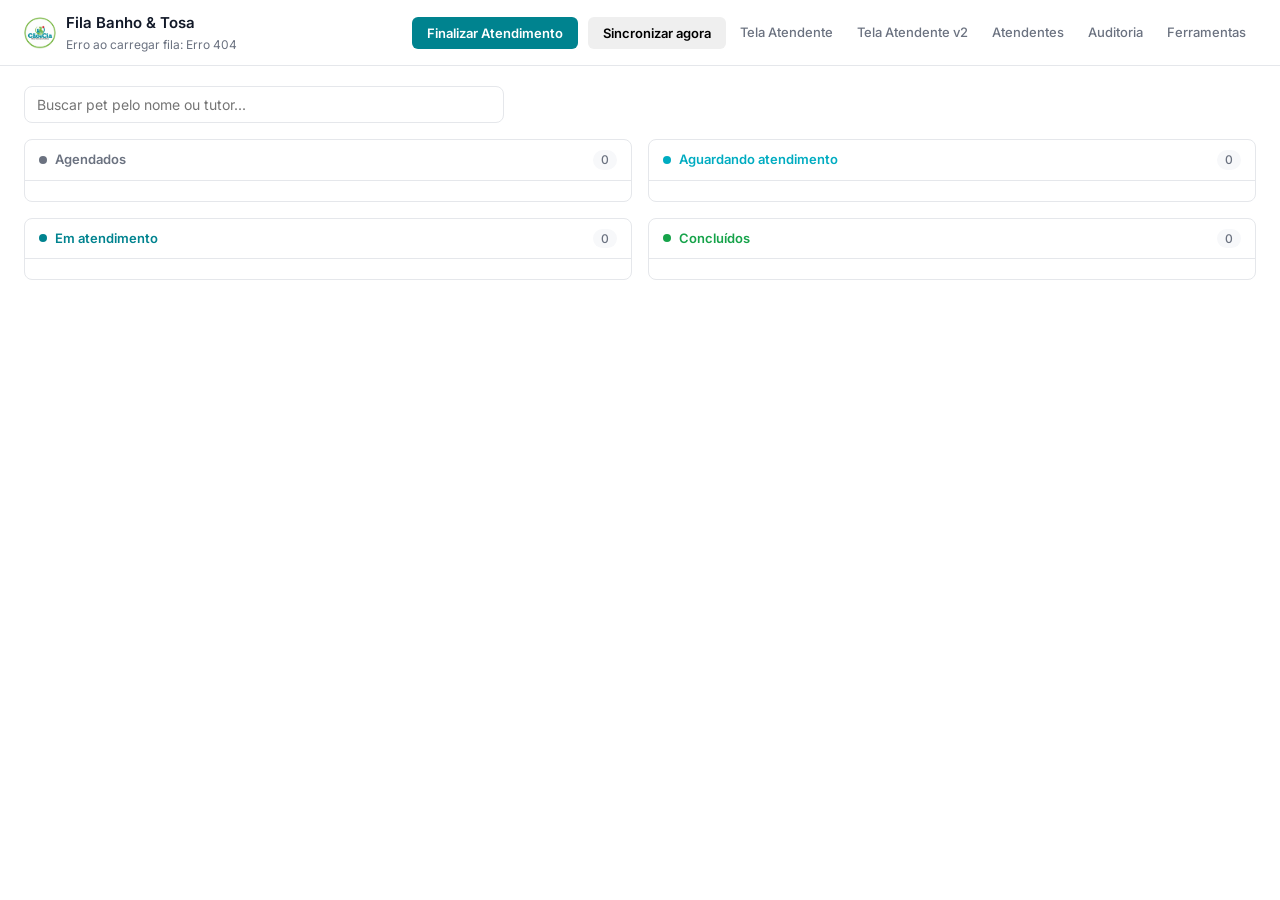
==== static/index.html @ 8cf1cebc "Backend estruturado" ====
<!DOCTYPE html>
<html lang="pt-BR">
<head>
  <meta charset="UTF-8">
  <meta name="viewport" content="width=device-width, initial-scale=1.0">
  <title>Fila Banho & Tosa - Cão & Cia</title>
  <link rel="preconnect" href="https://fonts.googleapis.com">
  <link rel="preconnect" href="https://fonts.gstatic.com" crossorigin>
  <link href="https://fonts.googleapis.com/css2?family=Inter:wght@400;500;600;700&display=swap" rel="stylesheet">
  <link rel="stylesheet" href="/static/styles.css">
</head>
<body>
  <header>
    <div class="brand">
      <img src="/static/logo-cao-cia.png" alt="Cão & Cia" class="logo">
      <div>
        <h1>Fila Banho &amp; Tosa</h1>
        <div class="sub" id="sync-status">Carregando...</div>
      </div>
    </div>
    <div class="actions">
      <button id="finish-now" class="btn btn-finish-big">Finalizar Atendimento</button>
      <button id="sync-now" class="btn">Sincronizar agora</button>
      <a href="/atendente">Tela Atendente</a>
      <a href="/atendente-minimalista">Tela Atendente v2</a>
      <a href="/attendants">Atendentes</a>
      <a href="/audit">Auditoria</a>
      <a href="/ferramentas">Ferramentas</a>
    </div>
  </header>

  <main>
    <div class="board-search">
      <input type="search" id="board-search" placeholder="Buscar pet pelo nome ou tutor..." autocomplete="off">
      <div id="board-search-note" class="board-search-note" style="display:none;">Nenhum pet encontrado.</div>
    </div>
    <div class="board">
      <section class="column col-aguardando">
        <div class="col-head">Agendados <span class="count">0</span></div>
        <div class="cards"></div>
      </section>
      <section class="column col-presente">
        <div class="col-head">Aguardando atendimento <span class="count">0</span></div>
        <div class="cards"></div>
      </section>
      <section class="column col-em_atendimento">
        <div class="col-head">Em atendimento <span class="count">0</span></div>
        <div class="cards"></div>
      </section>
      <section class="column col-concluido">
        <div class="col-head">Concluídos <span class="count">0</span></div>
        <div class="cards"></div>
      </section>
    </div>
  </main>

  <script src="/static/app.js"></script>
</body>
</html>
---- static/styles.css ----
:root {
    --bg: #ffffff;
    --surface: #ffffff;
    --surface-2: #f7f8fa;
    --border: #e5e7eb;
    --border-strong: #d1d5db;
    --text: #111827;
    --muted: #6b7280;

    --brand: #00838F;
    --brand-dark: #006064;
    --brand-tint: #e6f4f5;

    --success: #16a34a;
    --success-tint: #e9f7ee;
    --danger: #dc2626;
    --danger-tint: #fdeaea;

    --st-aguardando: #6b7280;
    --st-presente: #00ACC1;
    --st-em_atendimento: #00838F;
    --st-concluido: #16a34a;
    --st-cancelado: #dc2626;
}

* { box-sizing: border-box; margin: 0; padding: 0; }

body {
    font-family: 'Inter', system-ui, -apple-system, "Segoe UI", Roboto, sans-serif;
    background: var(--bg);
    color: var(--text);
    min-height: 100vh;
    font-size: 14px;
    line-height: 1.45;
}

/* ------------------------------------------------------------------
   Header
------------------------------------------------------------------ */
header {
    display: flex;
    align-items: center;
    justify-content: space-between;
    gap: 16px;
    padding: 12px 24px;
    background: var(--surface);
    border-bottom: 1px solid var(--border);
    position: sticky;
    top: 0;
    z-index: 10;
}

.brand { display: flex; align-items: center; gap: 10px; }
.brand .logo { height: 32px; width: 32px; border-radius: 50%; object-fit: cover; }
header h1 { font-size: 15px; font-weight: 600; }
header .sub { color: var(--muted); font-size: 12px; margin-top: 2px; }
#sync-status { font-size: 12px; color: var(--muted); }

header .actions { display: flex; align-items: center; gap: 4px; }
header .actions a {
    padding: 6px 10px;
    border-radius: 6px;
    color: var(--muted);
    text-decoration: none;
    font-size: 13px;
    font-weight: 500;
}
header .actions a:hover { color: var(--text); background: var(--surface-2); }
header .actions .btn { margin-left: 6px; }

main { padding: 20px 24px; }

/* ------------------------------------------------------------------
   Botões
------------------------------------------------------------------ */
.btn {
    display: inline-flex;
    align-items: center;
    justify-content: center;
    gap: 6px;
    padding: 7px 14px;
    border-radius: 6px;
    border: 1px solid transparent;
    font-family: inherit;
    font-size: 13px;
    font-weight: 600;
    cursor: pointer;
    text-decoration: none;
    transition: background .15s ease, border-color .15s ease, color .15s ease;
}
.btn-primary { background: var(--brand); color: #ffffff; }
.btn-primary:hover { background: var(--brand-dark); }
.btn-secondary { background: var(--surface); border-color: var(--border); color: var(--text); }
.btn-secondary:hover { background: var(--surface-2); }
.btn-danger { background: var(--surface); border-color: var(--danger); color: var(--danger); }
.btn-danger:hover { background: var(--danger-tint); }

.btn-finish-big { background: var(--brand); color: #ffffff; }
.btn-finish-big:hover { background: var(--brand-dark); }

/* ------------------------------------------------------------------
   Board
------------------------------------------------------------------ */
.board {
    display: grid;
    grid-template-columns: repeat(4, 1fr);
    gap: 16px;
    align-items: start;
}

.board-search { margin-bottom: 16px; max-width: 480px; }
.board-search input {
    width: 100%;
    padding: 9px 12px;
    font-size: 14px;
    background: var(--surface);
    color: var(--text);
    border: 1px solid var(--border);
    border-radius: 8px;
    outline: none;
    font-family: inherit;
}
.board-search input:focus { border-color: var(--brand); }
.board-search-note { color: var(--muted); font-size: 13px; margin-top: 8px; }

.column {
    background: var(--surface);
    border: 1px solid var(--border);
    border-radius: 8px;
    overflow: hidden;
}

.column .col-head {
    padding: 10px 14px;
    font-size: 13px;
    font-weight: 600;
    display: flex;
    align-items: center;
    gap: 8px;
    border-bottom: 1px solid var(--border);
}
.column .col-head::before {
    content: "";
    width: 8px;
    height: 8px;
    border-radius: 50%;
    background: currentColor;
}
.col-aguardando .col-head { color: var(--st-aguardando); }
.col-presente .col-head { color: var(--st-presente); }
.col-em_atendimento .col-head { color: var(--st-em_atendimento); }
.col-concluido .col-head { color: var(--st-concluido); }

.column .col-head .count {
    margin-left: auto;
    color: var(--muted);
    font-size: 12px;
    font-weight: 500;
    background: var(--surface-2);
    border-radius: 999px;
    padding: 1px 8px;
}

.column .cards { padding: 10px; display: flex; flex-direction: column; gap: 8px; }

/* ------------------------------------------------------------------
   Cards
------------------------------------------------------------------ */
.card {
    background: var(--surface);
    border: 1px solid var(--border);
    border-radius: 8px;
    padding: 12px 14px;
    transition: border-color .15s ease;
}
.card:hover { border-color: var(--border-strong); }
.card.concluido { opacity: .85; }

.card .card-top { display: flex; align-items: flex-start; justify-content: space-between; gap: 10px; }
.card .pet { font-size: 15px; font-weight: 600; }
.card .meta { color: var(--muted); font-size: 12px; margin-top: 3px; }

.status { display: inline-flex; align-items: center; gap: 6px; font-size: 12px; font-weight: 500; white-space: nowrap; }
.status .dot { width: 8px; height: 8px; border-radius: 50%; background: currentColor; }
.status.aguardando { color: var(--st-aguardando); }
.status.presente { color: var(--st-presente); }
.status.em_atendimento { color: var(--st-em_atendimento); }
.status.concluido { color: var(--st-concluido); }
.status.cancelado { color: var(--st-cancelado); }

.card .services {
    margin-top: 8px;
    font-size: 12px;
    color: var(--muted);
    display: flex;
    flex-wrap: wrap;
    gap: 4px;
}

.card .obs {
    margin-top: 8px;
    font-size: 12px;
    color: var(--text);
    white-space: pre-wrap;
    background: var(--success-tint);
    border-radius: 6px;
    padding: 8px 10px;
}
.card .obs.animal { background: var(--brand-tint); }

.card .attendant { margin-top: 8px; font-size: 12px; color: var(--muted); }
.card .time { margin-top: 6px; font-size: 12px; color: var(--muted); }

.card .actions { margin-top: 10px; display: flex; gap: 8px; }
.card .actions .btn { flex: 1; }

.btn-claim, .btn-finish, .btn-start { background: var(--brand); color: #ffffff; }
.btn-claim:hover, .btn-finish:hover, .btn-start:hover { background: var(--brand-dark); }
.btn-checkin { background: var(--surface); border-color: var(--border); color: var(--text); }
.btn-checkin:hover { background: var(--surface-2); }

.empty { color: var(--muted); font-size: 13px; text-align: center; padding: 20px 12px; }

/* ------------------------------------------------------------------
   Modais
------------------------------------------------------------------ */
.modal-overlay {
    display: none;
    position: fixed;
    inset: 0;
    background: rgba(17, 24, 39, .45);
    align-items: center;
    justify-content: center;
    z-index: 100;
    padding: 16px;
}
.modal-overlay.open { display: flex; }

.modal {
    background: var(--surface);
    border: 1px solid var(--border);
    border-radius: 10px;
    padding: 20px;
    width: 340px;
    max-width: 92vw;
    box-shadow: 0 16px 40px rgba(17, 24, 39, .14);
}
.modal h2 { font-size: 15px; font-weight: 600; margin-bottom: 4px; }
.modal p { color: var(--muted); font-size: 13px; margin-bottom: 14px; }
.modal input, .pin-input {
    width: 100%;
    padding: 10px 12px;
    font-size: 20px;
    letter-spacing: 6px;
    text-align: center;
    background: var(--surface);
    color: var(--text);
    border: 1px solid var(--border);
    border-radius: 6px;
    outline: none;
    font-family: inherit;
}
.modal input:focus, .pin-input:focus { border-color: var(--brand); }
.modal .row { display: flex; justify-content: flex-end; gap: 8px; margin-top: 16px; }
.modal .row button, .modal .row .btn {
    padding: 7px 14px;
    border-radius: 6px;
    border: 1px solid transparent;
    font-family: inherit;
    font-size: 13px;
    font-weight: 600;
    cursor: pointer;
    transition: background .15s ease, border-color .15s ease;
}
.modal .row .cancel { background: var(--surface); border-color: var(--border); color: var(--text); }
.modal .row .cancel:hover { background: var(--surface-2); }
.modal .row .ok { background: var(--brand); color: #ffffff; }
.modal .row .ok:hover { background: var(--brand-dark); }
.modal .err { color: var(--danger); font-size: 12px; margin-top: 10px; min-height: 16px; }

.modal-detail { width: 420px; text-align: left; }
.modal-client { color: var(--muted); font-size: 14px; margin-bottom: 12px; }
.modal-body { display: flex; flex-direction: column; gap: 10px; margin-bottom: 14px; }
.modal-body .services { font-size: 13px; color: var(--muted); }

.obs-alert {
    font-size: 13px;
    line-height: 1.5;
    color: var(--text);
    white-space: pre-wrap;
    background: var(--success-tint);
    border-radius: 6px;
    padding: 10px 12px;
}
.obs-alert.animal { background: var(--brand-tint); }

/* ------------------------------------------------------------------
   Auditoria
------------------------------------------------------------------ */
.filters { display: flex; gap: 10px; align-items: flex-end; margin-bottom: 16px; flex-wrap: wrap; }
.filters label { display: flex; flex-direction: column; font-size: 12px; color: var(--muted); gap: 4px; }
.filters input, .filters select {
    padding: 7px 10px;
    background: var(--surface);
    border: 1px solid var(--border);
    border-radius: 6px;
    color: var(--text);
    font-family: inherit;
    font-size: 13px;
}
.filters input:focus, .filters select:focus { outline: none; border-color: var(--brand); }
.filters select { min-width: 170px; }
.filters select option { color: var(--text); }
.filters .btn { background: var(--surface); border-color: var(--border); color: var(--text); }
.filters .btn:hover { background: var(--surface-2); }

table {
    width: 100%;
    border-collapse: collapse;
    background: var(--surface);
    border: 1px solid var(--border);
    border-radius: 8px;
    overflow: hidden;
}
th, td { padding: 9px 14px; text-align: left; border-bottom: 1px solid var(--border); font-size: 13px; }
th {
    background: var(--surface-2);
    color: var(--muted);
    font-weight: 600;
    font-size: 12px;
}
tr:hover td { background: var(--surface-2); }
tr:last-child td { border-bottom: none; }
td.num { text-align: right; font-variant-numeric: tabular-nums; }

.toggle { margin-top: 16px; }
.toggle a { color: var(--brand); font-size: 13px; font-weight: 500; text-decoration: none; }
.toggle a:hover { text-decoration: underline; }

/* ------------------------------------------------------------------
   Atendentes
------------------------------------------------------------------ */
.form-row {
    background: var(--surface);
    border: 1px solid var(--border);
    border-radius: 8px;
    padding: 16px;
    margin-bottom: 16px;
}
.form-row h2 { font-size: 14px; font-weight: 600; margin-bottom: 10px; }
.form-row .filters { margin-bottom: 0; }
.form-row .err { color: var(--danger); font-size: 12px; margin-top: 8px; }

.badge {
    display: inline-flex;
    align-items: center;
    gap: 5px;
    border-radius: 999px;
    padding: 2px 9px;
    font-size: 11px;
    font-weight: 600;
}
.badge.ativo { background: var(--success-tint); color: var(--success); }
.badge.inativo { background: var(--surface-2); color: var(--muted); }

.btn-edit, .btn-danger {
    border: 1px solid var(--border);
    border-radius: 6px;
    padding: 5px 11px;
    font-size: 12px;
    font-weight: 600;
    cursor: pointer;
    font-family: inherit;
    background: var(--surface);
    color: var(--text);
}
.btn-edit { margin-right: 6px; }
.btn-edit:hover { background: var(--surface-2); }
.btn-danger { border-color: var(--danger); color: var(--danger); }
.btn-danger:hover { background: var(--danger-tint); }
.btn-checkin { border: 1px solid var(--border); background: var(--surface); color: var(--text); }

/* ------------------------------------------------------------------
   Tela do atendente (tablet)
------------------------------------------------------------------ */
.tablet main { padding: 16px; max-width: 720px; margin: 0 auto; }

.counters {
    display: grid;
    grid-template-columns: repeat(3, 1fr);
    gap: 10px;
    margin-bottom: 16px;
}
.counter {
    background: var(--surface);
    border: 1px solid var(--border);
    border-radius: 8px;
    padding: 14px 8px 12px;
    text-align: center;
    position: relative;
    overflow: hidden;
}
.counter::before { content: ""; position: absolute; top: 0; left: 0; right: 0; height: 3px; }
.counter.c-waiting::before { background: var(--st-aguardando); }
.counter.c-doing::before { background: var(--st-em_atendimento); }
.counter.c-done::before { background: var(--st-concluido); }
.counter-value { display: block; font-size: 32px; font-weight: 700; line-height: 1; }
.counter-label { display: block; color: var(--muted); font-size: 12px; margin-top: 6px; }

.tablet-actions { display: flex; flex-direction: column; gap: 10px; margin-bottom: 16px; }
.btn-next {
    width: 100%;
    background: var(--brand);
    color: #ffffff;
    border: none;
    border-radius: 8px;
    padding: 14px;
    font-size: 15px;
    font-weight: 700;
    cursor: pointer;
    font-family: inherit;
}
.btn-next:hover { background: var(--brand-dark); }
.btn-finish-full {
    width: 100%;
    border-radius: 8px;
    padding: 14px !important;
    font-size: 15px;
}

.tablet-search { margin-bottom: 16px; }
.tablet-search input {
    width: 100%;
    padding: 12px 14px;
    font-size: 15px;
    background: var(--surface);
    color: var(--text);
    border: 1px solid var(--border);
    border-radius: 8px;
    outline: none;
    font-family: inherit;
}
.tablet-search input:focus { border-color: var(--brand); }

.tablet-section { margin-bottom: 18px; }
.tablet-section h2 {
    font-size: 13px;
    font-weight: 600;
    color: var(--muted);
    margin-bottom: 8px;
}
.waiting-list, .doing-list { display: flex; flex-direction: column; gap: 8px; }
.done-list { display: flex; flex-direction: column; gap: 6px; }

.tablet-card {
    background: var(--surface);
    border: 1px solid var(--border);
    border-radius: 8px;
    padding: 14px;
}
.tablet-card .card-top { display: flex; align-items: flex-start; justify-content: space-between; gap: 10px; }
.tablet-pet { font-size: 17px; font-weight: 600; }
.tablet-meta { color: var(--muted); font-size: 13px; margin-top: 2px; }

.btn-start {
    width: 100%;
    margin-top: 12px;
    background: var(--brand);
    color: #ffffff;
    border: none;
    border-radius: 8px;
    padding: 12px;
    font-size: 15px;
    font-weight: 700;
    cursor: pointer;
    font-family: inherit;
}
.btn-start:hover { background: var(--brand-dark); }

.done-row {
    display: flex;
    justify-content: space-between;
    gap: 10px;
    background: var(--surface);
    border: 1px solid var(--border);
    border-radius: 8px;
    padding: 10px 14px;
}
.done-pet { font-weight: 600; font-size: 14px; }
.done-meta { color: var(--muted); font-size: 12px; text-align: right; }

.modal-label {
    display: flex;
    flex-direction: column;
    text-align: left;
    font-size: 12px;
    color: var(--muted);
    gap: 4px;
    margin-top: 12px;
}
.modal-label input {
    width: 100%;
    padding: 9px 11px;
    font-size: 14px;
    background: var(--surface);
    color: var(--text);
    border: 1px solid var(--border);
    border-radius: 6px;
    outline: none;
    font-family: inherit;
}
.modal-label input:focus { border-color: var(--brand); }

/* ------------------------------------------------------------------
   Ferramentas
------------------------------------------------------------------ */
.stats {
    display: grid;
    grid-template-columns: repeat(auto-fit, minmax(150px, 1fr));
    gap: 12px;
    margin-bottom: 20px;
}
.stat {
    background: var(--surface);
    border: 1px solid var(--border);
    border-radius: 8px;
    padding: 14px;
    text-align: center;
}
.stat-label { display: block; color: var(--muted); font-size: 12px; }
.stat-value { display: block; font-size: 26px; font-weight: 700; margin-top: 4px; }

.tool-row {
    display: grid;
    grid-template-columns: repeat(auto-fit, minmax(220px, 1fr));
    gap: 12px;
}
.tool-card {
    background: var(--surface);
    border: 1px solid var(--border);
    border-radius: 8px;
    padding: 16px;
}
.tool-card h3 { font-size: 14px; font-weight: 600; margin-bottom: 6px; }
.tool-card p { color: var(--muted); font-size: 13px; margin-bottom: 14px; line-height: 1.45; }
.tool-card .btn { width: 100%; }

/* ------------------------------------------------------------------
   Responsivo
------------------------------------------------------------------ */
@media (max-width: 1300px) {
    .board { grid-template-columns: repeat(2, 1fr); }
}
@media (max-width: 900px) {
    .board { grid-template-columns: 1fr; }
    header { flex-wrap: wrap; }
}

/* ------------------------------------------------------------------
   Tela do atendente — minimalista (v2)
------------------------------------------------------------------ */
body.minimal {
    height: 100vh;
    height: 100dvh;
    display: flex;
    flex-direction: column;
    overflow: hidden;
    font-size: 17px;
    -webkit-user-select: none;
    user-select: none;
}

.minimal-header {
    flex: 0 0 auto;
    display: flex;
    align-items: center;
    padding: 14px 20px;
    background: var(--surface);
    border-bottom: 1px solid var(--border);
}
.minimal-header .brand { gap: 12px; }
.minimal-header .logo { height: 40px; width: 40px; }
.minimal-header h1 { font-size: 18px; font-weight: 700; }

.minimal-main {
    flex: 1;
    min-height: 0;
    width: 100%;
    max-width: none;
    margin: 0 auto;
    padding: 20px;
    display: flex;
    flex-direction: column;
    justify-content: center;
    justify-content: safe center;
    gap: 16px;
    overflow-y: auto;
}

.min-counters { flex: 0 0 auto; display: grid; grid-template-columns: 1fr 1fr; gap: 12px; }
.min-counter {
    background: var(--surface);
    border: 1px solid var(--border);
    border-radius: 12px;
    padding: 18px 12px;
    text-align: center;
    position: relative;
    overflow: hidden;
}
.min-counter::before { content: ""; position: absolute; top: 0; left: 0; right: 0; height: 4px; }
.min-counter:first-child::before { background: var(--st-aguardando); }
.min-counter:last-child::before { background: var(--st-em_atendimento); }
.min-counter-value { display: block; font-size: 72px; font-weight: 800; line-height: 1; }
.min-counter-label { display: block; color: var(--muted); font-size: 14px; margin-top: 8px; }

.min-loading {
    display: flex;
    align-items: center;
    justify-content: center;
    color: var(--muted);
    font-size: 18px;
    padding: 40px 0;
}

.min-error {
    display: flex;
    flex-direction: column;
    align-items: center;
    justify-content: center;
    gap: 20px;
    text-align: center;
    padding: 40px 0;
}
.min-error-title { font-size: 20px; font-weight: 700; }

.min-active-note {
    text-align: center;
    color: var(--muted);
    font-size: 16px;
    padding: 8px 0;
}

.min-next {
    background: var(--surface);
    border: 1px solid var(--border);
    border-radius: 16px;
    padding: 28px 24px;
    text-align: center;
    display: flex;
    flex-direction: column;
    justify-content: center;
    gap: 6px;
}
.min-next-label { color: var(--muted); font-size: 14px; font-weight: 600; text-transform: uppercase; letter-spacing: .06em; }
.min-next-name { font-size: 52px; font-weight: 800; line-height: 1.1; word-break: break-word; }
.min-next-meta { color: var(--muted); font-size: 18px; }

.min-empty {
    text-align: center;
    padding: 40px 20px;
    display: flex;
    flex-direction: column;
    justify-content: center;
    align-items: center;
    gap: 8px;
}
.min-empty-title { font-size: 28px; font-weight: 700; }
.min-empty-sub { color: var(--muted); font-size: 16px; }

.min-btn-primary {
    width: 100%;
    background: var(--brand);
    color: #ffffff;
    border: none;
    border-radius: 12px;
    padding: 22px;
    font-size: 20px;
    font-weight: 800;
    cursor: pointer;
    font-family: inherit;
    margin-top: 16px;
    transition: background .15s ease;
}
.min-btn-primary:hover { background: var(--brand-dark); }

.min-btn-secondary {
    width: 100%;
    background: var(--surface);
    color: var(--text);
    border: 2px solid var(--border);
    border-radius: 12px;
    padding: 18px;
    font-size: 17px;
    font-weight: 700;
    cursor: pointer;
    font-family: inherit;
}
.min-btn-secondary:hover { background: var(--surface-2); }

.min-secondary {
    display: flex;
    align-items: center;
    justify-content: center;
    gap: 16px;
    flex-wrap: wrap;
    font-size: 14px;
    color: var(--muted);
}
.min-link {
    background: none;
    border: none;
    color: var(--brand);
    font-size: 14px;
    font-weight: 600;
    cursor: pointer;
    font-family: inherit;
    text-decoration: none;
    padding: 6px 8px;
}
.min-link:hover { text-decoration: underline; }

.min-sound-toggle {
    display: inline-flex;
    align-items: center;
    gap: 8px;
    font-size: 14px;
    font-weight: 600;
    color: var(--text);
    cursor: pointer;
    padding: 6px 4px;
    user-select: none;
}
.min-sound-toggle input {
    position: absolute;
    opacity: 0;
    width: 0;
    height: 0;
}
.min-sound-switch {
    width: 44px;
    height: 26px;
    border-radius: 999px;
    background: var(--border);
    position: relative;
    transition: background .15s ease;
    flex: 0 0 auto;
}
.min-sound-switch::after {
    content: "";
    position: absolute;
    top: 3px;
    left: 3px;
    width: 20px;
    height: 20px;
    border-radius: 50%;
    background: #ffffff;
    transition: transform .15s ease;
    box-shadow: 0 1px 3px rgba(17, 24, 39, .3);
}
.min-sound-toggle input:checked + .min-sound-switch { background: var(--brand); }
.min-sound-toggle input:checked + .min-sound-switch::after { transform: translateX(18px); }

.min-fila-wrap {
    background: var(--surface);
    border: 1px solid var(--border);
    border-radius: 12px;
    padding: 8px 0;
}
.min-fila-row {
    display: flex;
    justify-content: space-between;
    gap: 10px;
    padding: 12px 18px;
    border-bottom: 1px solid var(--border);
}
.min-fila-row:last-child { border-bottom: none; }
.min-fila-pet { font-weight: 700; }
.min-fila-meta { color: var(--muted); }
.min-fila-empty { color: var(--muted); text-align: center; padding: 16px; }

/* Overlay / keypad */
.min-overlay {
    display: none;
    position: fixed;
    inset: 0;
    background: rgba(17, 24, 39, .45);
    align-items: center;
    justify-content: center;
    z-index: 150;
    padding: 16px;
}
.min-overlay.open { display: flex; }

.min-keypad {
    background: var(--surface);
    border-radius: 16px;
    padding: 20px;
    width: 380px;
    max-width: 94vw;
}
.min-keypad-title { font-size: 20px; font-weight: 700; text-align: center; }
.min-pin-dots { display: flex; justify-content: center; gap: 12px; margin: 18px 0 6px; }
.min-dot {
    width: 14px;
    height: 14px;
    border-radius: 50%;
    background: var(--surface-2);
    border: 2px solid var(--border);
}
.min-dot.filled { background: var(--brand); border-color: var(--brand); }
.min-keypad-err {
    color: var(--danger);
    font-size: 14px;
    font-weight: 600;
    text-align: center;
    min-height: 20px;
    margin: 4px 0 8px;
}
.min-keys {
    display: grid;
    grid-template-columns: repeat(3, 1fr);
    gap: 10px;
}
.min-key {
    background: var(--surface-2);
    border: 1px solid var(--border);
    border-radius: 12px;
    padding: 18px 0;
    font-size: 26px;
    font-weight: 700;
    color: var(--text);
    cursor: pointer;
    font-family: inherit;
}
.min-key:active { background: var(--border); }
.min-key-ok { background: var(--brand); color: #ffffff; border-color: var(--brand); }
.min-key-ok:active { background: var(--brand-dark); }

/* Modal de confirmação */
.min-modal {
    background: var(--surface);
    border-radius: 16px;
    padding: 24px;
    width: 420px;
    max-width: 94vw;
    text-align: center;
}
.min-modal-title { font-size: 18px; font-weight: 700; }
.min-modal-pet { font-size: 34px; font-weight: 800; margin: 12px 0 18px; }
.min-modal-row {
    display: flex;
    justify-content: space-between;
    padding: 10px 0;
    border-bottom: 1px solid var(--border);
    font-size: 15px;
}
.min-modal-row span:first-child { color: var(--muted); }
.min-modal-actions { display: grid; grid-template-columns: 1fr 2fr; gap: 10px; margin-top: 18px; }
.min-btn-ghost {
    background: var(--surface);
    color: var(--text);
    border: 1px solid var(--border);
    border-radius: 12px;
    padding: 16px;
    font-size: 16px;
    font-weight: 700;
    cursor: pointer;
    font-family: inherit;
}
.min-btn-ghost:hover { background: var(--surface-2); }

/* Feedback */
.min-feedback {
    background: var(--brand);
    color: #ffffff;
    border-radius: 16px;
    padding: 28px 36px;
    font-size: 22px;
    font-weight: 800;
    text-align: center;
    box-shadow: 0 16px 40px rgba(17, 24, 39, .2);
}
.min-feedback.error { background: var(--danger); }

/* Toast de chegada de pet */
.min-toast {
    position: fixed;
    bottom: 24px;
    left: 50%;
    transform: translateX(-50%) translateY(150%);
    background: var(--text);
    color: #ffffff;
    border-radius: 12px;
    padding: 16px 24px;
    font-size: 18px;
    font-weight: 700;
    box-shadow: 0 12px 32px rgba(17, 24, 39, .25);
    z-index: 250;
    max-width: 92vw;
    text-align: center;
    transition: transform .3s ease;
}
.min-toast.show { transform: translateX(-50%) translateY(0); }
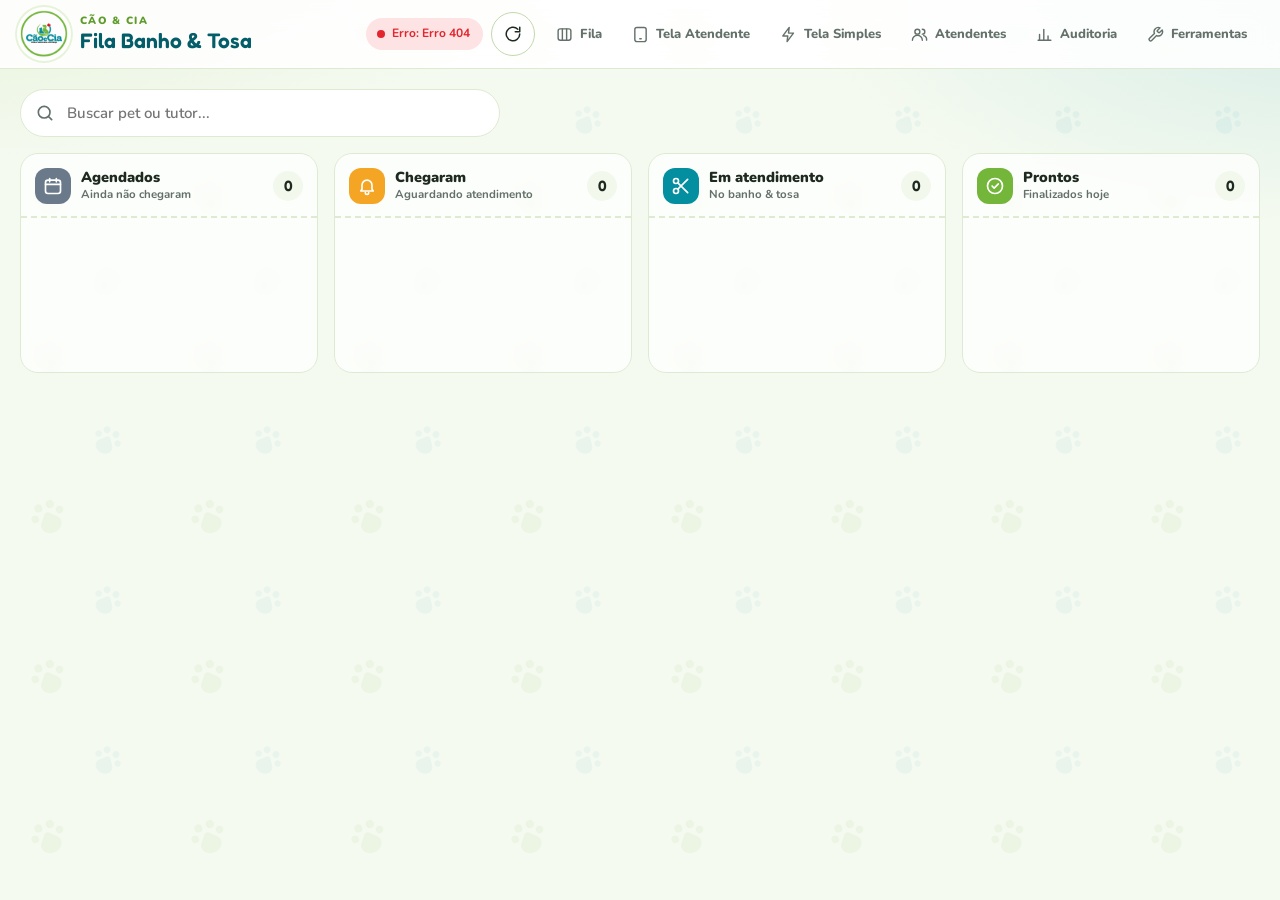
==== commit e867bec9: "Novo front-end com identidade da logo, fluxo de recepção/atendente, cancelamento e planilha de audit" ====
--- a/static/index.html
+++ b/static/index.html
@@ -2,58 +2,112 @@
 <html lang="pt-BR">
 <head>
   <meta charset="UTF-8">
-  <meta name="viewport" content="width=device-width, initial-scale=1.0">
-  <title>Fila Banho & Tosa - Cão & Cia</title>
+  <meta name="viewport" content="width=device-width, initial-scale=1.0, viewport-fit=cover">
+  <meta name="theme-color" content="#73B63A">
+  <title>Fila Banho & Tosa · Cão & Cia</title>
+  <link rel="icon" href="/static/logo-256.png">
+  <link rel="apple-touch-icon" href="/static/logo-256.png">
   <link rel="preconnect" href="https://fonts.googleapis.com">
   <link rel="preconnect" href="https://fonts.gstatic.com" crossorigin>
-  <link href="https://fonts.googleapis.com/css2?family=Inter:wght@400;500;600;700&display=swap" rel="stylesheet">
+  <link href="https://fonts.googleapis.com/css2?family=Fredoka:wght@500;600&family=Nunito:wght@500;600;700;800;900&display=swap" rel="stylesheet">
   <link rel="stylesheet" href="/static/styles.css">
 </head>
 <body>
-  <header>
-    <div class="brand">
-      <img src="/static/logo-cao-cia.png" alt="Cão & Cia" class="logo">
-      <div>
-        <h1>Fila Banho &amp; Tosa</h1>
-        <div class="sub" id="sync-status">Carregando...</div>
+  <header class="topbar">
+    <div class="topbar-inner">
+      <a class="brand" href="/">
+        <img src="/static/logo-256.png" alt="Cão & Cia" class="logo">
+        <div class="brand-text">
+          <span class="brand-name">Cão &amp; Cia</span>
+          <h1 class="page-title">Fila Banho &amp; Tosa</h1>
+        </div>
+      </a>
+      <div class="topbar-actions">
+        <span id="sync-status" class="live-pill loading"><span class="live-dot"></span><span>Carregando...</span></span>
+        <button id="sync-now" class="btn btn-ghost btn-icon" title="Sincronizar com o VetSoft" data-icon="refresh" aria-label="Sincronizar agora"></button>
+        <nav class="topnav" id="topnav" aria-label="Navegação"></nav>
+        <button class="nav-toggle" id="nav-toggle" aria-label="Menu" aria-expanded="false"></button>
       </div>
-    </div>
-    <div class="actions">
-      <button id="finish-now" class="btn btn-finish-big">Finalizar Atendimento</button>
-      <button id="sync-now" class="btn">Sincronizar agora</button>
-      <a href="/atendente">Tela Atendente</a>
-      <a href="/atendente-minimalista">Tela Atendente v2</a>
-      <a href="/attendants">Atendentes</a>
-      <a href="/audit">Auditoria</a>
-      <a href="/ferramentas">Ferramentas</a>
     </div>
   </header>
 
   <main>
-    <div class="board-search">
-      <input type="search" id="board-search" placeholder="Buscar pet pelo nome ou tutor..." autocomplete="off">
-      <div id="board-search-note" class="board-search-note" style="display:none;">Nenhum pet encontrado.</div>
+    <div class="board-toolbar">
+      <label class="search">
+        <span data-icon="search"></span>
+        <input type="search" id="board-search" placeholder="Buscar pet ou tutor..." autocomplete="off">
+      </label>
+      <div class="board-summary" id="board-summary"></div>
+      <div id="board-search-note" class="search-note hidden">Nenhum pet encontrado com esse nome.</div>
     </div>
-    <div class="board">
+
+    <div class="board-tabs" id="board-tabs">
+      <button class="board-tab t-aguardando" data-view="aguardando" data-icon="calendar">Agendados <span class="tab-count">0</span></button>
+      <button class="board-tab t-presente" data-view="presente" data-icon="bell">Chegaram <span class="tab-count">0</span></button>
+      <button class="board-tab t-em_atendimento" data-view="em_atendimento" data-icon="scissors">Em banho <span class="tab-count">0</span></button>
+      <button class="board-tab t-concluido" data-view="concluido" data-icon="checkCircle">Prontos <span class="tab-count">0</span></button>
+    </div>
+
+    <section class="cancel-strip hidden" id="cancel-strip">
+      <button type="button" class="cancel-head" id="cancel-toggle" aria-expanded="false">
+        <span class="sec-icon red" data-icon="ban"></span>
+        <span class="cancel-title">Cancelados hoje</span>
+        <span class="count" id="cancel-count">0</span>
+        <span class="cancel-chevron" data-icon="chevronDown"></span>
+      </button>
+      <div class="cancel-body hidden" id="cancel-body"></div>
+    </section>
+
+    <div class="board" id="board" data-view="aguardando">
       <section class="column col-aguardando">
-        <div class="col-head">Agendados <span class="count">0</span></div>
+        <div class="col-head">
+          <div class="col-icon" data-icon="calendar"></div>
+          <div class="col-titles">
+            <div class="col-title">Agendados</div>
+            <div class="col-sub">Ainda não chegaram</div>
+          </div>
+          <span class="count">0</span>
+        </div>
         <div class="cards"></div>
       </section>
       <section class="column col-presente">
-        <div class="col-head">Aguardando atendimento <span class="count">0</span></div>
+        <div class="col-head">
+          <div class="col-icon" data-icon="bell"></div>
+          <div class="col-titles">
+            <div class="col-title">Chegaram</div>
+            <div class="col-sub">Aguardando atendimento</div>
+          </div>
+          <span class="count">0</span>
+        </div>
         <div class="cards"></div>
       </section>
       <section class="column col-em_atendimento">
-        <div class="col-head">Em atendimento <span class="count">0</span></div>
+        <div class="col-head">
+          <div class="col-icon" data-icon="scissors"></div>
+          <div class="col-titles">
+            <div class="col-title">Em atendimento</div>
+            <div class="col-sub">No banho &amp; tosa</div>
+          </div>
+          <span class="count">0</span>
+        </div>
         <div class="cards"></div>
       </section>
       <section class="column col-concluido">
-        <div class="col-head">Concluídos <span class="count">0</span></div>
+        <div class="col-head">
+          <div class="col-icon" data-icon="checkCircle"></div>
+          <div class="col-titles">
+            <div class="col-title">Prontos</div>
+            <div class="col-sub">Finalizados hoje</div>
+          </div>
+          <span class="count">0</span>
+        </div>
         <div class="cards"></div>
       </section>
     </div>
+
   </main>
 
+  <script src="/static/ui.js"></script>
   <script src="/static/app.js"></script>
 </body>
-</html>+</html>
--- a/static/styles.css
+++ b/static/styles.css
@@ -1,74 +1,302 @@
+/* ==================================================================
+   Cão & Cia — Banho & Tosa · Sistema de Filas
+   Visual baseado nas cores da logo (verde #73B63A / petróleo #038F9F)
+   Tablet-first: alvos de toque ≥ 44px, tipografia generosa.
+================================================================== */
+
 :root {
-    --bg: #ffffff;
-    --surface: #ffffff;
-    --surface-2: #f7f8fa;
-    --border: #e5e7eb;
-    --border-strong: #d1d5db;
-    --text: #111827;
-    --muted: #6b7280;
-
-    --brand: #00838F;
-    --brand-dark: #006064;
-    --brand-tint: #e6f4f5;
-
-    --success: #16a34a;
-    --success-tint: #e9f7ee;
-    --danger: #dc2626;
-    --danger-tint: #fdeaea;
-
-    --st-aguardando: #6b7280;
-    --st-presente: #00ACC1;
-    --st-em_atendimento: #00838F;
-    --st-concluido: #16a34a;
-    --st-cancelado: #dc2626;
+    /* Marca */
+    --green: #73B63A;
+    --green-600: #5F9C2C;
+    --green-700: #4C7F22;
+    --green-100: #E6F3D8;
+    --green-50: #F3FAEB;
+    --teal: #038F9F;
+    --teal-600: #037684;
+    --teal-700: #035E69;
+    --teal-100: #D6EFF2;
+    --teal-50: #EAF7F9;
+    --red: #E3262E;
+    --red-100: #FDE3E4;
+    --amber: #F5A524;
+    --amber-700: #9A5F05;
+    --amber-100: #FEF0D3;
+    --slate: #6B7A8B;
+    --slate-100: #ECF0F4;
+
+    /* Superfícies */
+    --bg: #F5FAF0;
+    --surface: #FFFFFF;
+    --surface-2: #F3F8EC;
+    --border: #DFEAD2;
+    --border-strong: #C3D8AC;
+    --text: #1E2A20;
+    --muted: #64716A;
+
+    --shadow-sm: 0 1px 2px rgba(31, 60, 20, .05), 0 2px 10px rgba(31, 60, 20, .06);
+    --shadow-md: 0 8px 24px rgba(31, 60, 20, .10);
+    --shadow-lg: 0 24px 60px rgba(31, 60, 20, .20);
+
+    --radius: 18px;
+    --radius-sm: 12px;
+    --pill: 999px;
+
+    /* Status */
+    --st-aguardando: var(--slate);
+    --st-presente: var(--amber);
+    --st-em_atendimento: var(--teal);
+    --st-concluido: var(--green);
+    --st-cancelado: var(--red);
+
+    --font-body: 'Nunito', system-ui, -apple-system, "Segoe UI", Roboto, sans-serif;
+    --font-display: 'Fredoka', 'Nunito', system-ui, sans-serif;
+
+    --paws: url("data:image/svg+xml,%3Csvg xmlns='http://www.w3.org/2000/svg' width='160' height='160' viewBox='0 0 160 160'%3E%3Cg fill='%2373B63A' fill-opacity='0.065' transform='translate(22 26) rotate(-22) scale(1.7)'%3E%3Cpath d='M12 21.5c-3.6 0-6.2-2.3-6.2-5.2 0-2.2 1.9-3.4 3.2-5 1-1.3 1.7-2.4 3-2.4s2 1.1 3 2.4c1.3 1.6 3.2 2.8 3.2 5 0 2.9-2.6 5.2-6.2 5.2z'/%3E%3Ccircle cx='4.3' cy='10.2' r='2.2'/%3E%3Ccircle cx='19.7' cy='10.2' r='2.2'/%3E%3Ccircle cx='8.4' cy='5' r='2.4'/%3E%3Ccircle cx='15.6' cy='5' r='2.4'/%3E%3C/g%3E%3Cg fill='%23038F9F' fill-opacity='0.055' transform='translate(100 98) rotate(28) scale(1.4)'%3E%3Cpath d='M12 21.5c-3.6 0-6.2-2.3-6.2-5.2 0-2.2 1.9-3.4 3.2-5 1-1.3 1.7-2.4 3-2.4s2 1.1 3 2.4c1.3 1.6 3.2 2.8 3.2 5 0 2.9-2.6 5.2-6.2 5.2z'/%3E%3Ccircle cx='4.3' cy='10.2' r='2.2'/%3E%3Ccircle cx='19.7' cy='10.2' r='2.2'/%3E%3Ccircle cx='8.4' cy='5' r='2.4'/%3E%3Ccircle cx='15.6' cy='5' r='2.4'/%3E%3C/g%3E%3C/svg%3E");
 }
 
 * { box-sizing: border-box; margin: 0; padding: 0; }
 
+html { -webkit-text-size-adjust: 100%; }
+
 body {
-    font-family: 'Inter', system-ui, -apple-system, "Segoe UI", Roboto, sans-serif;
-    background: var(--bg);
+    font-family: var(--font-body);
+    background-color: var(--bg);
+    background-image:
+        radial-gradient(1100px 420px at -5% -10%, rgba(115, 182, 58, .16), transparent 60%),
+        radial-gradient(900px 380px at 105% 0%, rgba(3, 143, 159, .13), transparent 60%),
+        var(--paws);
     color: var(--text);
     min-height: 100vh;
-    font-size: 14px;
+    min-height: 100dvh;
+    font-size: 15px;
     line-height: 1.45;
-}
+    -webkit-font-smoothing: antialiased;
+    -webkit-tap-highlight-color: transparent;
+}
+
+img { display: block; max-width: 100%; }
+button { font-family: inherit; }
+input, select, textarea { font-family: inherit; }
+
+.ic { width: 1.15em; height: 1.15em; flex: 0 0 auto; }
+.ic.spin { animation: spin 1s linear infinite; }
+.empty .ic.spin { width: 32px; height: 32px; color: var(--teal); }
 
 /* ------------------------------------------------------------------
-   Header
+   Animações
 ------------------------------------------------------------------ */
-header {
-    display: flex;
-    align-items: center;
-    justify-content: space-between;
-    gap: 16px;
-    padding: 12px 24px;
-    background: var(--surface);
-    border-bottom: 1px solid var(--border);
+@keyframes fadeIn { from { opacity: 0; } to { opacity: 1; } }
+@keyframes popIn {
+    from { opacity: 0; transform: translateY(14px) scale(.96); }
+    to { opacity: 1; transform: translateY(0) scale(1); }
+}
+@keyframes cardIn {
+    from { opacity: 0; transform: translateY(8px); }
+    to { opacity: 1; transform: translateY(0); }
+}
+@keyframes pulseRing {
+    0% { box-shadow: 0 0 0 0 rgba(115, 182, 58, .55); }
+    70% { box-shadow: 0 0 0 9px rgba(115, 182, 58, 0); }
+    100% { box-shadow: 0 0 0 0 rgba(115, 182, 58, 0); }
+}
+@keyframes pulseTeal {
+    0% { box-shadow: 0 0 0 0 rgba(3, 143, 159, .5); }
+    70% { box-shadow: 0 0 0 8px rgba(3, 143, 159, 0); }
+    100% { box-shadow: 0 0 0 0 rgba(3, 143, 159, 0); }
+}
+@keyframes shake {
+    10%, 90% { transform: translateX(-2px); }
+    20%, 80% { transform: translateX(4px); }
+    30%, 50%, 70% { transform: translateX(-6px); }
+    40%, 60% { transform: translateX(6px); }
+}
+@keyframes wiggle {
+    0%, 100% { transform: rotate(0); }
+    25% { transform: rotate(-6deg); }
+    75% { transform: rotate(6deg); }
+}
+@keyframes floatZ {
+    0% { opacity: 0; transform: translateY(4px); }
+    30% { opacity: 1; }
+    100% { opacity: 0; transform: translateY(-8px); }
+}
+@keyframes spin { to { transform: rotate(360deg); } }
+@keyframes bounceIn {
+    0% { transform: scale(.7); opacity: 0; }
+    60% { transform: scale(1.06); opacity: 1; }
+    100% { transform: scale(1); }
+}
+
+.mascot .z1 { animation: floatZ 2.4s ease-in-out infinite; }
+.mascot .z2 { animation: floatZ 2.4s ease-in-out .5s infinite; }
+.mascot .z3 { animation: floatZ 2.4s ease-in-out 1s infinite; }
+
+@media (prefers-reduced-motion: reduce) {
+    *, *::before, *::after { animation-duration: .01ms !important; transition-duration: .01ms !important; }
+}
+
+/* ------------------------------------------------------------------
+   Cabeçalho
+------------------------------------------------------------------ */
+.topbar {
     position: sticky;
     top: 0;
-    z-index: 10;
-}
-
-.brand { display: flex; align-items: center; gap: 10px; }
-.brand .logo { height: 32px; width: 32px; border-radius: 50%; object-fit: cover; }
-header h1 { font-size: 15px; font-weight: 600; }
-header .sub { color: var(--muted); font-size: 12px; margin-top: 2px; }
-#sync-status { font-size: 12px; color: var(--muted); }
-
-header .actions { display: flex; align-items: center; gap: 4px; }
-header .actions a {
-    padding: 6px 10px;
-    border-radius: 6px;
+    z-index: 50;
+    background: rgba(255, 255, 255, .88);
+    backdrop-filter: blur(12px);
+    -webkit-backdrop-filter: blur(12px);
+    border-bottom: 1px solid var(--border);
+}
+.topbar-inner {
+    display: flex;
+    align-items: center;
+    gap: 12px;
+    padding: 10px 20px;
+    max-width: 1680px;
+    margin: 0 auto;
+    position: relative;
+}
+
+.brand {
+    display: flex;
+    align-items: center;
+    gap: 12px;
+    text-decoration: none;
+    color: inherit;
+    min-width: 0;
+}
+.brand .logo {
+    width: 48px;
+    height: 48px;
+    border-radius: 50%;
+    object-fit: cover;
+    box-shadow: 0 0 0 3px #fff, 0 0 0 5px var(--green-100);
+    flex: 0 0 auto;
+}
+.brand-text { min-width: 0; }
+.brand-name {
+    display: block;
+    font-size: 10.5px;
+    font-weight: 900;
+    letter-spacing: .14em;
+    text-transform: uppercase;
+    color: var(--green-600);
+    line-height: 1;
+    margin-bottom: 3px;
+}
+.page-title {
+    font-family: var(--font-display);
+    font-size: 21px;
+    font-weight: 600;
+    color: var(--teal-700);
+    line-height: 1.1;
+    white-space: nowrap;
+    overflow: hidden;
+    text-overflow: ellipsis;
+}
+
+.topbar-actions {
+    margin-left: auto;
+    display: flex;
+    align-items: center;
+    gap: 8px;
+    flex-wrap: nowrap;
+}
+
+.live-pill {
+    display: inline-flex;
+    align-items: center;
+    gap: 7px;
+    font-size: 12px;
+    font-weight: 700;
+    color: var(--muted);
+    padding: 6px 12px 6px 10px;
+    border-radius: var(--pill);
+    background: var(--surface-2);
+    border: 1px solid var(--border);
+    white-space: nowrap;
+}
+.live-dot { width: 8px; height: 8px; border-radius: 50%; background: var(--green); animation: pulseRing 2s infinite; }
+.live-pill.error { color: var(--red); background: var(--red-100); border-color: transparent; }
+.live-pill.error .live-dot { background: var(--red); animation: none; }
+.live-pill.loading .live-dot { background: var(--amber); }
+
+.topnav { display: flex; gap: 4px; align-items: center; }
+.nav-link {
+    display: inline-flex;
+    align-items: center;
+    gap: 7px;
+    padding: 9px 13px;
+    border-radius: var(--pill);
+    font-weight: 800;
+    font-size: 13px;
     color: var(--muted);
     text-decoration: none;
-    font-size: 13px;
-    font-weight: 500;
-}
-header .actions a:hover { color: var(--text); background: var(--surface-2); }
-header .actions .btn { margin-left: 6px; }
-
-main { padding: 20px 24px; }
+    transition: background .15s, color .15s;
+    white-space: nowrap;
+}
+.nav-link .ic { width: 17px; height: 17px; }
+.nav-link:hover { background: var(--surface-2); color: var(--text); }
+.nav-link.active { background: var(--teal-100); color: var(--teal-700); }
+
+.nav-toggle {
+    display: none;
+    width: 44px;
+    height: 44px;
+    border-radius: 14px;
+    border: 1.5px solid var(--border);
+    background: #fff;
+    color: var(--text);
+    cursor: pointer;
+    align-items: center;
+    justify-content: center;
+    flex: 0 0 auto;
+}
+.nav-toggle .ic { width: 22px; height: 22px; }
+
+@media (max-width: 1279px) {
+    .topnav {
+        display: none;
+        position: absolute;
+        top: calc(100% + 6px);
+        right: 16px;
+        flex-direction: column;
+        align-items: stretch;
+        background: #fff;
+        border: 1px solid var(--border);
+        border-radius: 18px;
+        box-shadow: var(--shadow-lg);
+        padding: 8px;
+        min-width: 230px;
+        animation: popIn .18s ease;
+        z-index: 60;
+    }
+    .topnav.open { display: flex; }
+    .nav-link { padding: 12px 14px; font-size: 15px; border-radius: 12px; }
+    .nav-link .ic { width: 20px; height: 20px; }
+    .nav-toggle { display: inline-flex; }
+}
+@media (max-width: 640px) {
+    .topbar-inner { padding: 8px 12px; gap: 8px; }
+    .brand { gap: 8px; }
+    .brand .logo { width: 40px; height: 40px; }
+    .page-title { font-size: 16px; }
+    .brand-name { display: none; }
+    .live-pill span:last-child { display: none; }
+    .live-pill { padding: 8px; }
+    .topbar-actions .btn-text { display: none; }
+    .topbar-actions .btn { padding: 0 12px; }
+}
+@media (max-width: 480px) {
+    .topbar .live-pill { display: none; }
+}
+
+main {
+    padding: 20px;
+    max-width: 1680px;
+    margin: 0 auto;
+}
+@media (max-width: 640px) { main { padding: 14px 12px 40px; } .section-head .panel-sub { display: none; } }
 
 /* ------------------------------------------------------------------
    Botões
@@ -77,487 +305,835 @@
     display: inline-flex;
     align-items: center;
     justify-content: center;
+    gap: 8px;
+    padding: 0 18px;
+    height: 44px;
+    border-radius: var(--pill);
+    border: 1.5px solid transparent;
+    font: inherit;
+    font-weight: 800;
+    font-size: 14px;
+    cursor: pointer;
+    text-decoration: none;
+    white-space: nowrap;
+    color: var(--text);
+    background: #fff;
+    transition: transform .12s ease, box-shadow .15s ease, background .15s ease, border-color .15s ease, filter .15s;
+    user-select: none;
+}
+.btn:active { transform: scale(.97); }
+.btn:disabled { opacity: .55; cursor: not-allowed; transform: none; }
+.btn .ic { width: 18px; height: 18px; }
+
+.btn-primary {
+    background: linear-gradient(135deg, #85C64D, #63A22E);
+    color: #fff;
+    box-shadow: 0 4px 14px rgba(115, 182, 58, .35);
+}
+.btn-primary:hover { filter: brightness(1.05); box-shadow: 0 6px 18px rgba(115, 182, 58, .42); }
+
+.btn-teal {
+    background: linear-gradient(135deg, #12A3B4, #037684);
+    color: #fff;
+    box-shadow: 0 4px 14px rgba(3, 143, 159, .35);
+}
+.btn-teal:hover { filter: brightness(1.05); box-shadow: 0 6px 18px rgba(3, 143, 159, .42); }
+
+.btn-amber {
+    background: linear-gradient(135deg, #FFC15C, #F09A0E);
+    color: #4A2F00;
+    box-shadow: 0 4px 14px rgba(245, 165, 36, .35);
+}
+.btn-amber:hover { filter: brightness(1.04); }
+
+.btn-ghost { background: #fff; border-color: var(--border-strong); color: var(--text); }
+.btn-ghost:hover { background: var(--surface-2); }
+
+.btn-soft { background: var(--teal-50); color: var(--teal-700); }
+.btn-soft:hover { background: var(--teal-100); }
+
+.btn-danger { background: #fff; border-color: var(--red); color: var(--red); }
+.btn-danger:hover { background: var(--red-100); }
+.btn-danger.solid { background: var(--red); color: #fff; border-color: transparent; box-shadow: 0 4px 14px rgba(227, 38, 46, .3); }
+
+.btn-lg { height: 56px; font-size: 17px; padding: 0 26px; border-radius: 18px; }
+.btn-lg .ic { width: 22px; height: 22px; }
+.btn-xl { height: 76px; font-size: 22px; border-radius: 22px; padding: 0 28px; letter-spacing: .01em; }
+.btn-xl .ic { width: 28px; height: 28px; }
+.btn-icon { width: 44px; padding: 0; }
+.btn-icon.btn-lg { width: 56px; }
+.btn-block { width: 100%; }
+.btn-sm { height: 36px; font-size: 13px; padding: 0 14px; }
+.btn-sm .ic { width: 15px; height: 15px; }
+
+.btn.loading .ic { animation: spin 1s linear infinite; }
+
+/* ------------------------------------------------------------------
+   Campos
+------------------------------------------------------------------ */
+.field { display: flex; flex-direction: column; gap: 6px; }
+.field > span { font-size: 12px; font-weight: 800; color: var(--muted); text-transform: uppercase; letter-spacing: .06em; }
+.input, .field input, .field select {
+    height: 46px;
+    padding: 0 14px;
+    border-radius: 14px;
+    border: 1.5px solid var(--border);
+    background: #fff;
+    color: var(--text);
+    font-size: 15px;
+    font-weight: 600;
+    outline: none;
+    transition: border-color .15s, box-shadow .15s;
+    width: 100%;
+    -webkit-appearance: none;
+    appearance: none;
+}
+.field select {
+    background-image: url("data:image/svg+xml,%3Csvg xmlns='http://www.w3.org/2000/svg' viewBox='0 0 24 24' fill='none' stroke='%2364716A' stroke-width='2.5' stroke-linecap='round' stroke-linejoin='round'%3E%3Cpath d='m6 9 6 6 6-6'/%3E%3C/svg%3E");
+    background-repeat: no-repeat;
+    background-position: right 12px center;
+    background-size: 18px;
+    padding-right: 38px;
+}
+.input:focus, .field input:focus, .field select:focus {
+    border-color: var(--teal);
+    box-shadow: 0 0 0 4px var(--teal-100);
+}
+.input::placeholder, .field input::placeholder { color: #A3AEA6; font-weight: 500; }
+
+.search { position: relative; flex: 1; min-width: 200px; max-width: 480px; }
+.search .ic { position: absolute; left: 15px; top: 50%; transform: translateY(-50%); color: var(--muted); width: 20px; height: 20px; pointer-events: none; }
+.search input {
+    width: 100%;
+    height: 48px;
+    padding: 0 16px 0 46px;
+    border-radius: var(--pill);
+    border: 1.5px solid var(--border);
+    background: #fff;
+    font-size: 15px;
+    font-weight: 600;
+    outline: none;
+    transition: border-color .15s, box-shadow .15s;
+}
+.search input:focus { border-color: var(--teal); box-shadow: 0 0 0 4px var(--teal-100); }
+.search input::-webkit-search-cancel-button { -webkit-appearance: none; }
+
+/* ------------------------------------------------------------------
+   Painéis / cards genéricos
+------------------------------------------------------------------ */
+.panel {
+    background: var(--surface);
+    border: 1px solid var(--border);
+    border-radius: var(--radius);
+    box-shadow: var(--shadow-sm);
+    padding: 18px;
+}
+.panel-head { display: flex; align-items: center; gap: 12px; margin-bottom: 14px; }
+.panel-title { font-family: var(--font-display); font-size: 18px; font-weight: 600; color: var(--text); display: flex; align-items: center; gap: 8px; }
+.panel-title .ic { color: var(--teal); }
+.panel-sub { font-size: 13px; color: var(--muted); }
+
+.section-head {
+    display: flex;
+    align-items: center;
+    gap: 10px;
+    margin: 22px 0 10px;
+}
+.section-head .sec-icon {
+    width: 34px;
+    height: 34px;
+    border-radius: 11px;
+    display: grid;
+    place-items: center;
+    color: #fff;
+    background: var(--teal);
+}
+.section-head h2 { font-family: var(--font-display); font-size: 18px; font-weight: 600; }
+.section-head .count { margin-left: 4px; }
+.sec-icon.amber { background: var(--amber); }
+.sec-icon.teal { background: var(--teal); }
+.sec-icon.green { background: var(--green); }
+.sec-icon.slate { background: var(--slate); }
+.sec-icon.red { background: var(--red); }
+
+.count {
+    display: inline-grid;
+    place-items: center;
+    min-width: 30px;
+    height: 30px;
+    padding: 0 9px;
+    border-radius: var(--pill);
+    background: var(--surface-2);
+    color: var(--text);
+    font-family: var(--font-display);
+    font-size: 15px;
+    font-weight: 600;
+}
+
+/* ------------------------------------------------------------------
+   Board (Kanban da fila)
+------------------------------------------------------------------ */
+.board-toolbar {
+    display: flex;
+    align-items: center;
+    gap: 12px;
+    margin-bottom: 16px;
+    flex-wrap: wrap;
+}
+.board-summary { display: flex; gap: 8px; flex-wrap: wrap; margin-left: auto; }
+.summary-chip {
+    display: inline-flex;
+    align-items: center;
+    gap: 8px;
+    padding: 8px 14px 8px 10px;
+    border-radius: var(--pill);
+    background: #fff;
+    border: 1px solid var(--border);
+    font-size: 13px;
+    font-weight: 800;
+    color: var(--muted);
+}
+.summary-chip b { font-family: var(--font-display); font-size: 17px; font-weight: 600; color: var(--text); }
+.summary-chip .dot { width: 10px; height: 10px; border-radius: 50%; }
+.search-note { width: 100%; color: var(--muted); font-size: 13px; font-weight: 700; }
+
+.board-tabs { display: none; }
+
+.board {
+    display: grid;
+    grid-template-columns: repeat(4, minmax(0, 1fr));
+    gap: 16px;
+    align-items: start;
+}
+
+.column {
+    min-width: 0;
+    background: rgba(255, 255, 255, .72);
+    border: 1px solid var(--border);
+    border-radius: var(--radius);
+    display: flex;
+    flex-direction: column;
+    min-height: 220px;
+    backdrop-filter: blur(4px);
+}
+.col-head {
+    display: flex;
+    align-items: center;
+    gap: 10px;
+    padding: 14px 14px 12px;
+    border-bottom: 2px dashed var(--border);
+}
+.col-icon {
+    width: 36px;
+    height: 36px;
+    border-radius: 12px;
+    display: grid;
+    place-items: center;
+    color: #fff;
+    background: var(--st);
+    flex: 0 0 auto;
+}
+.col-icon .ic { width: 20px; height: 20px; }
+.col-titles { min-width: 0; }
+.col-title { font-weight: 900; font-size: 14.5px; line-height: 1.15; }
+.col-sub { font-size: 11.5px; color: var(--muted); font-weight: 700; }
+.col-head .count { margin-left: auto; }
+
+.col-aguardando { --st: var(--st-aguardando); }
+.col-presente { --st: var(--st-presente); }
+.col-em_atendimento { --st: var(--st-em_atendimento); }
+.col-concluido { --st: var(--st-concluido); }
+
+.cards { padding: 12px; display: flex; flex-direction: column; gap: 10px; }
+
+/* ------------------------------------------------------------------
+   Card de pet
+------------------------------------------------------------------ */
+.card {
+    --st: var(--slate);
+    min-width: 0;
+    background: #fff;
+    border: 1px solid var(--border);
+    border-left: 5px solid var(--st);
+    border-radius: 16px;
+    padding: 14px 14px 14px 13px;
+    box-shadow: var(--shadow-sm);
+    animation: cardIn .3s ease both;
+    transition: box-shadow .15s, transform .15s;
+    position: relative;
+}
+.card:hover { box-shadow: var(--shadow-md); }
+.card.aguardando { --st: var(--st-aguardando); }
+.card.presente { --st: var(--st-presente); }
+.card.em_atendimento { --st: var(--st-em_atendimento); }
+.card.concluido { --st: var(--st-concluido); opacity: .85; }
+
+.card-top { display: flex; align-items: flex-start; gap: 12px; }
+.card-names { flex: 1; min-width: 0; }
+.pet-name {
+    font-family: var(--font-display);
+    font-size: 19px;
+    font-weight: 600;
+    line-height: 1.15;
+    color: var(--text);
+    word-break: break-word;
+}
+.tutor-name {
+    display: flex;
+    align-items: center;
+    gap: 5px;
+    font-size: 13px;
+    color: var(--muted);
+    font-weight: 700;
+    margin-top: 3px;
+    min-width: 0;
+}
+.tutor-name span { overflow: hidden; text-overflow: ellipsis; white-space: nowrap; }
+.tutor-name .ic { width: 14px; height: 14px; }
+
+/* Avatar do pet */
+.avatar {
+    --hue: 120;
+    position: relative;
+    width: 46px;
+    height: 46px;
+    border-radius: 15px;
+    display: grid;
+    place-items: center;
+    font-family: var(--font-display);
+    font-weight: 600;
+    font-size: 21px;
+    background: hsl(var(--hue) 65% 90%);
+    color: hsl(var(--hue) 45% 34%);
+    flex: 0 0 auto;
+}
+.avatar .ic { width: 60%; height: 60%; }
+.avatar.lg { width: 64px; height: 64px; font-size: 30px; border-radius: 20px; }
+.avatar.xl { width: 96px; height: 96px; font-size: 46px; border-radius: 30px; }
+.avatar.sm { width: 36px; height: 36px; font-size: 16px; border-radius: 12px; }
+.avatar.person { background: var(--teal-100); color: var(--teal-700); }
+
+/* Status pill */
+.status-pill {
+    display: inline-flex;
+    align-items: center;
     gap: 6px;
-    padding: 7px 14px;
-    border-radius: 6px;
-    border: 1px solid transparent;
-    font-family: inherit;
+    padding: 5px 10px;
+    border-radius: var(--pill);
+    font-size: 11.5px;
+    font-weight: 900;
+    letter-spacing: .03em;
+    text-transform: uppercase;
+    white-space: nowrap;
+    flex: 0 0 auto;
+}
+.status-pill .ic { width: 13px; height: 13px; }
+.status-pill .dot { width: 7px; height: 7px; border-radius: 50%; background: currentColor; }
+.status-pill.aguardando { background: var(--slate-100); color: #4A5866; }
+.status-pill.presente { background: var(--amber-100); color: var(--amber-700); }
+.status-pill.em_atendimento { background: var(--teal-100); color: var(--teal-700); }
+.status-pill.em_atendimento .dot { animation: pulseTeal 1.6s infinite; }
+.status-pill.concluido { background: var(--green-100); color: var(--green-700); }
+.status-pill.cancelado { background: var(--red-100); color: var(--red); }
+
+/* Chips de info */
+.chips { display: flex; flex-wrap: wrap; gap: 6px; margin-top: 10px; }
+.chip {
+    min-width: 0;
+    display: inline-flex;
+    align-items: center;
+    gap: 5px;
+    padding: 4px 10px;
+    border-radius: var(--pill);
+    font-size: 12px;
+    font-weight: 800;
+    background: var(--surface-2);
+    color: var(--muted);
+    max-width: 100%;
+}
+.chip .ic { width: 14px; height: 14px; }
+.chip span { overflow: hidden; text-overflow: ellipsis; white-space: nowrap; }
+.chip.service { background: var(--teal-50); color: var(--teal-700); align-items: flex-start; line-height: 1.3; padding-top: 5px; padding-bottom: 5px; }
+.chip.service .ic { margin-top: 1px; }
+.chip.service span { white-space: normal; text-align: left; }
+.chip.time { background: var(--green-50); color: var(--green-700); }
+.chip.elapsed { background: var(--amber-100); color: var(--amber-700); }
+.chip.transport { background: var(--slate-100); color: #4A5866; }
+.chip.id { background: var(--slate-100); color: #4A5866; }
+
+.note {
+    margin-top: 10px;
+    padding: 9px 12px;
+    border-radius: 12px;
     font-size: 13px;
     font-weight: 600;
+    line-height: 1.4;
+    background: var(--amber-100);
+    color: #6F4A08;
+    display: flex;
+    gap: 8px;
+    align-items: flex-start;
+    white-space: pre-wrap;
+    word-break: break-word;
+}
+.note .ic { width: 16px; height: 16px; margin-top: 2px; }
+.note b { font-weight: 900; }
+.note.animal { background: var(--teal-50); color: var(--teal-700); }
+.modal-body { text-align: left; }
+.modal-body .note { font-size: 15px; padding: 12px 14px; }
+.modal-body .note + .note { margin-top: 8px; }
+
+.card-attendant {
+    margin-top: 10px;
+    display: flex;
+    align-items: center;
+    gap: 8px;
+    font-size: 13px;
+    font-weight: 800;
+    color: var(--teal-700);
+}
+.card-attendant .avatar { width: 26px; height: 26px; font-size: 12px; border-radius: 9px; }
+
+.card-actions { margin-top: 12px; display: flex; gap: 8px; }
+.card-actions .btn { flex: 1; }
+.card-actions .btn-cancel { flex: 0 0 44px; width: 44px; color: var(--muted); border-color: var(--border); }
+.card-actions .btn-cancel:hover { color: var(--red); border-color: var(--red); background: var(--red-100); }
+.card-actions .btn-cancel-text { color: var(--muted); border-color: var(--border); height: 40px; font-size: 13px; }
+.card-actions .btn-cancel-text:hover { color: var(--red); border-color: var(--red); background: var(--red-100); }
+.card.cancelado { --st: var(--st-cancelado); opacity: 1; }
+.chip.origin { background: var(--red-100); color: var(--red); }
+.chip.origin.vetsoft { background: var(--slate-100); color: #4A5866; }
+.chip.origin.sistema { background: var(--slate-100); color: #4A5866; }
+.cancel-hint { margin-top: 10px; display: flex; gap: 6px; align-items: flex-start; font-size: 12.5px; font-weight: 700; color: var(--muted); }
+.cancel-hint .ic { width: 15px; height: 15px; margin-top: 1px; }
+
+/* Faixa de cancelados (abaixo do board) */
+.cancel-strip {
+    margin-bottom: 14px;
+    background: rgba(255, 255, 255, .72);
+    border: 1px solid var(--border);
+    border-radius: var(--radius);
+    backdrop-filter: blur(4px);
+}
+.cancel-head {
+    width: 100%;
+    display: flex;
+    align-items: center;
+    gap: 10px;
+    padding: 12px 14px;
+    background: none;
+    border: none;
+    font: inherit;
+    color: inherit;
     cursor: pointer;
-    text-decoration: none;
-    transition: background .15s ease, border-color .15s ease, color .15s ease;
-}
-.btn-primary { background: var(--brand); color: #ffffff; }
-.btn-primary:hover { background: var(--brand-dark); }
-.btn-secondary { background: var(--surface); border-color: var(--border); color: var(--text); }
-.btn-secondary:hover { background: var(--surface-2); }
-.btn-danger { background: var(--surface); border-color: var(--danger); color: var(--danger); }
-.btn-danger:hover { background: var(--danger-tint); }
-
-.btn-finish-big { background: var(--brand); color: #ffffff; }
-.btn-finish-big:hover { background: var(--brand-dark); }
-
-/* ------------------------------------------------------------------
-   Board
------------------------------------------------------------------- */
-.board {
-    display: grid;
-    grid-template-columns: repeat(4, 1fr);
-    gap: 16px;
-    align-items: start;
-}
-
-.board-search { margin-bottom: 16px; max-width: 480px; }
-.board-search input {
-    width: 100%;
-    padding: 9px 12px;
-    font-size: 14px;
-    background: var(--surface);
-    color: var(--text);
-    border: 1px solid var(--border);
-    border-radius: 8px;
-    outline: none;
-    font-family: inherit;
-}
-.board-search input:focus { border-color: var(--brand); }
-.board-search-note { color: var(--muted); font-size: 13px; margin-top: 8px; }
-
-.column {
-    background: var(--surface);
-    border: 1px solid var(--border);
-    border-radius: 8px;
-    overflow: hidden;
-}
-
-.column .col-head {
-    padding: 10px 14px;
-    font-size: 13px;
-    font-weight: 600;
-    display: flex;
-    align-items: center;
-    gap: 8px;
-    border-bottom: 1px solid var(--border);
-}
-.column .col-head::before {
-    content: "";
-    width: 8px;
-    height: 8px;
-    border-radius: 50%;
-    background: currentColor;
-}
-.col-aguardando .col-head { color: var(--st-aguardando); }
-.col-presente .col-head { color: var(--st-presente); }
-.col-em_atendimento .col-head { color: var(--st-em_atendimento); }
-.col-concluido .col-head { color: var(--st-concluido); }
-
-.column .col-head .count {
-    margin-left: auto;
+    text-align: left;
+}
+.cancel-head .sec-icon { width: 34px; height: 34px; border-radius: 11px; display: grid; place-items: center; color: #fff; flex: 0 0 auto; }
+.cancel-head .sec-icon .ic { width: 18px; height: 18px; }
+.cancel-title { font-family: var(--font-display); font-size: 17px; font-weight: 600; }
+.cancel-chevron { margin-left: auto; color: var(--muted); display: inline-flex; transition: transform .2s; }
+.cancel-chevron .ic { width: 20px; height: 20px; }
+.cancel-strip.open .cancel-chevron { transform: rotate(180deg); }
+.cancel-body {
+    display: grid;
+    grid-template-columns: repeat(auto-fill, minmax(280px, 1fr));
+    gap: 10px;
+    padding: 0 12px 12px;
+    border-top: 2px dashed var(--border);
+    padding-top: 12px;
+}
+.cancel-body .card { animation: none; }
+
+/* Card grande (telas de tablet) */
+.card.card-lg { padding: 16px; border-radius: 20px; }
+.card.card-lg .pet-name { font-size: 22px; }
+.card.card-lg .tutor-name { font-size: 14px; }
+.card.card-lg .avatar { width: 56px; height: 56px; font-size: 26px; border-radius: 18px; }
+.card.card-lg .card-actions { margin-top: 14px; }
+
+/* Estado vazio */
+.empty {
+    display: flex;
+    flex-direction: column;
+    align-items: center;
+    text-align: center;
+    padding: 22px 12px 18px;
     color: var(--muted);
-    font-size: 12px;
-    font-weight: 500;
-    background: var(--surface-2);
-    border-radius: 999px;
-    padding: 1px 8px;
-}
-
-.column .cards { padding: 10px; display: flex; flex-direction: column; gap: 8px; }
-
-/* ------------------------------------------------------------------
-   Cards
------------------------------------------------------------------- */
-.card {
-    background: var(--surface);
-    border: 1px solid var(--border);
-    border-radius: 8px;
-    padding: 12px 14px;
-    transition: border-color .15s ease;
-}
-.card:hover { border-color: var(--border-strong); }
-.card.concluido { opacity: .85; }
-
-.card .card-top { display: flex; align-items: flex-start; justify-content: space-between; gap: 10px; }
-.card .pet { font-size: 15px; font-weight: 600; }
-.card .meta { color: var(--muted); font-size: 12px; margin-top: 3px; }
-
-.status { display: inline-flex; align-items: center; gap: 6px; font-size: 12px; font-weight: 500; white-space: nowrap; }
-.status .dot { width: 8px; height: 8px; border-radius: 50%; background: currentColor; }
-.status.aguardando { color: var(--st-aguardando); }
-.status.presente { color: var(--st-presente); }
-.status.em_atendimento { color: var(--st-em_atendimento); }
-.status.concluido { color: var(--st-concluido); }
-.status.cancelado { color: var(--st-cancelado); }
-
-.card .services {
-    margin-top: 8px;
-    font-size: 12px;
-    color: var(--muted);
-    display: flex;
-    flex-wrap: wrap;
     gap: 4px;
 }
-
-.card .obs {
-    margin-top: 8px;
-    font-size: 12px;
-    color: var(--text);
-    white-space: pre-wrap;
-    background: var(--success-tint);
-    border-radius: 6px;
-    padding: 8px 10px;
-}
-.card .obs.animal { background: var(--brand-tint); }
-
-.card .attendant { margin-top: 8px; font-size: 12px; color: var(--muted); }
-.card .time { margin-top: 6px; font-size: 12px; color: var(--muted); }
-
-.card .actions { margin-top: 10px; display: flex; gap: 8px; }
-.card .actions .btn { flex: 1; }
-
-.btn-claim, .btn-finish, .btn-start { background: var(--brand); color: #ffffff; }
-.btn-claim:hover, .btn-finish:hover, .btn-start:hover { background: var(--brand-dark); }
-.btn-checkin { background: var(--surface); border-color: var(--border); color: var(--text); }
-.btn-checkin:hover { background: var(--surface-2); }
-
-.empty { color: var(--muted); font-size: 13px; text-align: center; padding: 20px 12px; }
+.empty .mascot { width: 82px; height: 82px; margin-bottom: 4px; }
+.empty-title { font-weight: 900; color: var(--text); font-size: 14px; }
+.empty-sub { font-size: 12.5px; font-weight: 600; }
+
+/* Responsivo do board */
+/* Tablet paisagem (960–1199px): 4 colunas, cards compactos */
+@media (min-width: 960px) and (max-width: 1199px) {
+    main { padding: 14px; }
+    .board { gap: 10px; }
+    .col-head { padding: 10px 12px 9px; gap: 8px; }
+    .col-sub { display: none; }
+    .col-icon { width: 30px; height: 30px; border-radius: 10px; }
+    .col-icon .ic { width: 17px; height: 17px; }
+    .col-title { font-size: 13.5px; }
+    .cards { padding: 8px; gap: 8px; }
+    .card { padding: 11px 11px 11px 10px; border-radius: 14px; }
+    .card-top { gap: 9px; }
+    .pet-name { font-size: 17px; }
+    .tutor-name { font-size: 12px; }
+    .avatar { width: 40px; height: 40px; border-radius: 13px; }
+    .chip { font-size: 11.5px; padding: 3px 8px; }
+    .chip .ic { width: 13px; height: 13px; }
+    .note { font-size: 12.5px; padding: 8px 10px; }
+    .card-actions { margin-top: 10px; }
+    .card-actions .btn { height: 40px; font-size: 13px; }
+    .board .status-pill { display: none; }
+}
+/* Tablet retrato (720–959px): 4 colunas com rolagem/deslize horizontal */
+@media (min-width: 720px) and (max-width: 959px) {
+    .board {
+        grid-template-columns: repeat(4, minmax(300px, 1fr));
+        overflow-x: auto;
+        scroll-snap-type: x proximity;
+        padding-bottom: 8px;
+        -webkit-overflow-scrolling: touch;
+        scrollbar-width: thin;
+    }
+    .column { scroll-snap-align: start; }
+}
+@media (max-width: 719px) {
+    .board { grid-template-columns: minmax(0, 1fr); }
+    .board-tabs {
+        display: flex;
+        gap: 8px;
+        overflow-x: auto;
+        padding: 2px 2px 8px;
+        margin: 0 -2px 8px;
+        scrollbar-width: none;
+        -webkit-overflow-scrolling: touch;
+    }
+    .board-tabs::-webkit-scrollbar { display: none; }
+    .board-tab {
+        --st: var(--slate);
+        flex: 1 0 auto;
+        display: inline-flex;
+        align-items: center;
+        gap: 7px;
+        height: 42px;
+        padding: 0 14px;
+        border-radius: var(--pill);
+        border: 1.5px solid var(--border);
+        background: #fff;
+        font: inherit;
+        font-weight: 900;
+        font-size: 13px;
+        color: var(--muted);
+        cursor: pointer;
+        white-space: nowrap;
+        transition: background .15s, color .15s;
+    }
+    .board-tab .ic { width: 16px; height: 16px; }
+    .board-tab .tab-count {
+        min-width: 22px;
+        height: 22px;
+        padding: 0 6px;
+        border-radius: var(--pill);
+        background: var(--surface-2);
+        display: grid;
+        place-items: center;
+        font-size: 12px;
+    }
+    .board-tab.active { background: var(--st); color: #fff; border-color: transparent; }
+    .board-tab.active .tab-count { background: rgba(255, 255, 255, .28); color: #fff; }
+    .board-tab.t-aguardando { --st: var(--st-aguardando); }
+    .board-tab.t-presente { --st: var(--st-presente); }
+    .board-tab.t-em_atendimento { --st: var(--st-em_atendimento); }
+    .board-tab.t-concluido { --st: var(--st-concluido); }
+
+    .board .column { display: none; }
+    .board[data-view="aguardando"] .col-aguardando,
+    .board[data-view="presente"] .col-presente,
+    .board[data-view="em_atendimento"] .col-em_atendimento,
+    .board[data-view="concluido"] .col-concluido { display: flex; }
+
+    .board-summary { display: none; }
+    .search { max-width: none; }
+}
 
 /* ------------------------------------------------------------------
    Modais
 ------------------------------------------------------------------ */
 .modal-overlay {
-    display: none;
     position: fixed;
     inset: 0;
-    background: rgba(17, 24, 39, .45);
+    background: rgba(18, 40, 26, .48);
+    backdrop-filter: blur(5px);
+    -webkit-backdrop-filter: blur(5px);
+    display: flex;
     align-items: center;
     justify-content: center;
-    z-index: 100;
     padding: 16px;
-}
-.modal-overlay.open { display: flex; }
+    z-index: 200;
+    opacity: 0;
+    transition: opacity .15s ease;
+}
+.modal-overlay.open { opacity: 1; }
+.modal-overlay.closing { opacity: 0; }
 
 .modal {
-    background: var(--surface);
-    border: 1px solid var(--border);
-    border-radius: 10px;
-    padding: 20px;
-    width: 340px;
-    max-width: 92vw;
-    box-shadow: 0 16px 40px rgba(17, 24, 39, .14);
-}
-.modal h2 { font-size: 15px; font-weight: 600; margin-bottom: 4px; }
-.modal p { color: var(--muted); font-size: 13px; margin-bottom: 14px; }
-.modal input, .pin-input {
+    background: #fff;
+    border-radius: 26px;
+    padding: 24px;
     width: 100%;
-    padding: 10px 12px;
-    font-size: 20px;
-    letter-spacing: 6px;
-    text-align: center;
-    background: var(--surface);
-    color: var(--text);
-    border: 1px solid var(--border);
-    border-radius: 6px;
-    outline: none;
-    font-family: inherit;
-}
-.modal input:focus, .pin-input:focus { border-color: var(--brand); }
-.modal .row { display: flex; justify-content: flex-end; gap: 8px; margin-top: 16px; }
-.modal .row button, .modal .row .btn {
-    padding: 7px 14px;
-    border-radius: 6px;
-    border: 1px solid transparent;
-    font-family: inherit;
-    font-size: 13px;
-    font-weight: 600;
-    cursor: pointer;
-    transition: background .15s ease, border-color .15s ease;
-}
-.modal .row .cancel { background: var(--surface); border-color: var(--border); color: var(--text); }
-.modal .row .cancel:hover { background: var(--surface-2); }
-.modal .row .ok { background: var(--brand); color: #ffffff; }
-.modal .row .ok:hover { background: var(--brand-dark); }
-.modal .err { color: var(--danger); font-size: 12px; margin-top: 10px; min-height: 16px; }
-
-.modal-detail { width: 420px; text-align: left; }
-.modal-client { color: var(--muted); font-size: 14px; margin-bottom: 12px; }
-.modal-body { display: flex; flex-direction: column; gap: 10px; margin-bottom: 14px; }
-.modal-body .services { font-size: 13px; color: var(--muted); }
-
-.obs-alert {
-    font-size: 13px;
-    line-height: 1.5;
-    color: var(--text);
-    white-space: pre-wrap;
-    background: var(--success-tint);
-    border-radius: 6px;
-    padding: 10px 12px;
-}
-.obs-alert.animal { background: var(--brand-tint); }
-
-/* ------------------------------------------------------------------
-   Auditoria
------------------------------------------------------------------- */
-.filters { display: flex; gap: 10px; align-items: flex-end; margin-bottom: 16px; flex-wrap: wrap; }
-.filters label { display: flex; flex-direction: column; font-size: 12px; color: var(--muted); gap: 4px; }
-.filters input, .filters select {
-    padding: 7px 10px;
-    background: var(--surface);
-    border: 1px solid var(--border);
-    border-radius: 6px;
-    color: var(--text);
-    font-family: inherit;
-    font-size: 13px;
-}
-.filters input:focus, .filters select:focus { outline: none; border-color: var(--brand); }
-.filters select { min-width: 170px; }
-.filters select option { color: var(--text); }
-.filters .btn { background: var(--surface); border-color: var(--border); color: var(--text); }
-.filters .btn:hover { background: var(--surface-2); }
-
-table {
-    width: 100%;
-    border-collapse: collapse;
-    background: var(--surface);
-    border: 1px solid var(--border);
-    border-radius: 8px;
-    overflow: hidden;
-}
-th, td { padding: 9px 14px; text-align: left; border-bottom: 1px solid var(--border); font-size: 13px; }
-th {
+    max-width: 400px;
+    box-shadow: var(--shadow-lg);
+    position: relative;
+    max-height: calc(100dvh - 32px);
+    overflow: auto;
+    transform: translateY(14px) scale(.96);
+    transition: transform .22s cubic-bezier(.2, .9, .3, 1.15);
+}
+.modal-overlay.open .modal { transform: translateY(0) scale(1); }
+.modal.busy { pointer-events: none; opacity: .7; }
+.modal-wide { max-width: 520px; }
+
+.modal-close {
+    position: absolute;
+    top: 12px;
+    right: 12px;
+    width: 38px;
+    height: 38px;
+    border-radius: 12px;
+    border: none;
     background: var(--surface-2);
     color: var(--muted);
-    font-weight: 600;
-    font-size: 12px;
-}
-tr:hover td { background: var(--surface-2); }
-tr:last-child td { border-bottom: none; }
-td.num { text-align: right; font-variant-numeric: tabular-nums; }
-
-.toggle { margin-top: 16px; }
-.toggle a { color: var(--brand); font-size: 13px; font-weight: 500; text-decoration: none; }
-.toggle a:hover { text-decoration: underline; }
+    cursor: pointer;
+    display: grid;
+    place-items: center;
+}
+.modal-close:hover { background: var(--border); color: var(--text); }
+
+.modal-head { text-align: center; margin-bottom: 8px; }
+.modal-icon {
+    width: 58px;
+    height: 58px;
+    border-radius: 20px;
+    display: grid;
+    place-items: center;
+    margin: 0 auto 12px;
+    color: #fff;
+    background: var(--teal);
+    box-shadow: 0 6px 16px rgba(3, 143, 159, .3);
+}
+.modal-icon .ic { width: 28px; height: 28px; }
+.modal-icon.green { background: var(--green); box-shadow: 0 6px 16px rgba(115, 182, 58, .3); }
+.modal-icon.amber { background: var(--amber); box-shadow: 0 6px 16px rgba(245, 165, 36, .3); }
+.modal-icon.red { background: var(--red); box-shadow: 0 6px 16px rgba(227, 38, 46, .3); }
+.modal h2 { font-family: var(--font-display); font-size: 21px; font-weight: 600; }
+.modal-head p { color: var(--muted); font-size: 14px; font-weight: 600; margin-top: 4px; }
+
+.modal-detail {
+    background: var(--surface-2);
+    border-radius: 16px;
+    padding: 14px;
+    margin: 10px 0 4px;
+    text-align: left;
+}
+.modal-detail .pet-name { font-size: 22px; }
+.modal-detail .chips { margin-top: 8px; }
+
+.modal-err {
+    color: var(--red);
+    font-size: 13px;
+    font-weight: 800;
+    text-align: center;
+    min-height: 20px;
+    margin: 2px 0 8px;
+}
+.modal-row { display: flex; gap: 10px; margin-top: 18px; }
+.modal-row .btn { flex: 1; }
+.modal .btn-block.cancel { margin-top: 12px; }
+.modal .field { margin-top: 12px; text-align: left; }
+
+/* Teclado numérico */
+.pin-dots { display: flex; justify-content: center; gap: 12px; margin: 14px 0 6px; }
+.pin-dot {
+    width: 16px;
+    height: 16px;
+    border-radius: 50%;
+    border: 2px solid var(--border-strong);
+    background: #fff;
+    transition: transform .12s, background .12s, border-color .12s;
+}
+.pin-dot.filled { background: var(--teal); border-color: var(--teal); transform: scale(1.15); }
+.pin-dots.shake { animation: shake .45s; }
+
+.keypad { display: grid; grid-template-columns: repeat(3, 1fr); gap: 10px; }
+.key {
+    height: 62px;
+    border-radius: 16px;
+    border: 1.5px solid var(--border);
+    background: var(--surface-2);
+    font-family: var(--font-display);
+    font-size: 27px;
+    font-weight: 500;
+    color: var(--text);
+    cursor: pointer;
+    display: grid;
+    place-items: center;
+    transition: transform .08s, background .12s;
+    user-select: none;
+    touch-action: manipulation;
+}
+.key:active { transform: scale(.93); background: var(--green-100); }
+.key .ic { width: 26px; height: 26px; }
+.key.del { color: var(--muted); }
+.key.ok {
+    background: linear-gradient(135deg, #85C64D, #63A22E);
+    color: #fff;
+    border-color: transparent;
+    box-shadow: 0 4px 12px rgba(115, 182, 58, .35);
+}
+.key.ok:active { filter: brightness(.95); }
+.key.ok:not(.ready) { opacity: .45; box-shadow: none; }
+.key.ok.ready { animation: pulseRing 1.6s ease-out 2; }
+
+/* Telas baixas (tablet em paisagem): modal de PIN compacto */
+@media (max-height: 820px) {
+    .modal-pin { padding: 16px 20px; }
+    .modal-pin .modal-icon { width: 44px; height: 44px; border-radius: 14px; margin-bottom: 8px; }
+    .modal-pin .modal-icon .ic { width: 22px; height: 22px; }
+    .modal-pin h2 { font-size: 19px; }
+    .modal-pin .modal-head p { font-size: 13px; }
+    .modal-pin .pin-dots { margin: 10px 0 4px; }
+    .modal-pin .keypad { gap: 8px; }
+    .modal-pin .key { height: 48px; font-size: 22px; }
+    .modal-pin .key .ic { width: 22px; height: 22px; }
+    .modal-pin .btn-block.cancel { height: 40px; margin-top: 10px; }
+}
+@media (max-height: 700px) {
+    .key { height: 46px; font-size: 21px; }
+    .modal { padding: 16px; }
+}
 
 /* ------------------------------------------------------------------
-   Atendentes
+   Toast
 ------------------------------------------------------------------ */
-.form-row {
-    background: var(--surface);
+.toast {
+    position: fixed;
+    left: 50%;
+    bottom: 24px;
+    transform: translateX(-50%) translateY(calc(100% + 40px));
+    background: #1E2A20;
+    color: #fff;
+    padding: 13px 20px 13px 16px;
+    border-radius: var(--pill);
+    display: flex;
+    align-items: center;
+    gap: 10px;
+    font-weight: 800;
+    font-size: 14.5px;
+    box-shadow: var(--shadow-lg);
+    z-index: 300;
+    transition: transform .3s cubic-bezier(.2, .9, .3, 1.2);
+    max-width: min(92vw, 560px);
+}
+.toast .ic { width: 20px; height: 20px; flex: 0 0 auto; }
+.toast.show { transform: translateX(-50%) translateY(0); }
+.toast.success { background: var(--green-700); }
+.toast.error { background: var(--red); }
+
+/* ------------------------------------------------------------------
+   Stat cards (contadores)
+------------------------------------------------------------------ */
+.stats-row {
+    display: grid;
+    grid-template-columns: repeat(3, minmax(0, 1fr));
+    gap: 12px;
+}
+.stat-card {
+    --st: var(--teal);
+    background: #fff;
     border: 1px solid var(--border);
-    border-radius: 8px;
-    padding: 16px;
-    margin-bottom: 16px;
-}
-.form-row h2 { font-size: 14px; font-weight: 600; margin-bottom: 10px; }
-.form-row .filters { margin-bottom: 0; }
-.form-row .err { color: var(--danger); font-size: 12px; margin-top: 8px; }
-
-.badge {
-    display: inline-flex;
-    align-items: center;
-    gap: 5px;
-    border-radius: 999px;
-    padding: 2px 9px;
-    font-size: 11px;
-    font-weight: 600;
-}
-.badge.ativo { background: var(--success-tint); color: var(--success); }
-.badge.inativo { background: var(--surface-2); color: var(--muted); }
-
-.btn-edit, .btn-danger {
-    border: 1px solid var(--border);
-    border-radius: 6px;
-    padding: 5px 11px;
-    font-size: 12px;
-    font-weight: 600;
-    cursor: pointer;
-    font-family: inherit;
-    background: var(--surface);
-    color: var(--text);
-}
-.btn-edit { margin-right: 6px; }
-.btn-edit:hover { background: var(--surface-2); }
-.btn-danger { border-color: var(--danger); color: var(--danger); }
-.btn-danger:hover { background: var(--danger-tint); }
-.btn-checkin { border: 1px solid var(--border); background: var(--surface); color: var(--text); }
+    border-radius: 20px;
+    padding: 16px 18px;
+    display: flex;
+    align-items: center;
+    gap: 14px;
+    box-shadow: var(--shadow-sm);
+    position: relative;
+    overflow: hidden;
+}
+.stat-card::after {
+    content: "";
+    position: absolute;
+    right: -26px;
+    bottom: -34px;
+    width: 96px;
+    height: 96px;
+    border-radius: 50%;
+    background: var(--st);
+    opacity: .07;
+}
+.stat-icon {
+    width: 48px;
+    height: 48px;
+    border-radius: 15px;
+    display: grid;
+    place-items: center;
+    color: #fff;
+    background: var(--st);
+    flex: 0 0 auto;
+}
+.stat-icon .ic { width: 24px; height: 24px; }
+.stat-value { font-family: var(--font-display); font-size: 36px; font-weight: 600; line-height: 1; color: var(--text); }
+.stat-label { font-size: 12px; font-weight: 800; color: var(--muted); text-transform: uppercase; letter-spacing: .06em; margin-top: 4px; }
+.stat-card.slate { --st: var(--slate); }
+.stat-card.amber { --st: var(--amber); }
+.stat-card.teal { --st: var(--teal); }
+.stat-card.green { --st: var(--green); }
+.stat-card.red { --st: var(--red); }
+
+@media (max-width: 560px) {
+    .stat-card { flex-direction: column; text-align: center; gap: 8px; padding: 14px 8px; }
+    .stat-icon { width: 40px; height: 40px; border-radius: 13px; }
+    .stat-value { font-size: 28px; }
+    .stat-label { font-size: 10.5px; }
+}
 
 /* ------------------------------------------------------------------
    Tela do atendente (tablet)
 ------------------------------------------------------------------ */
-.tablet main { padding: 16px; max-width: 720px; margin: 0 auto; }
-
-.counters {
-    display: grid;
-    grid-template-columns: repeat(3, 1fr);
-    gap: 10px;
-    margin-bottom: 16px;
-}
-.counter {
-    background: var(--surface);
+.tablet main { max-width: 900px; }
+.action-row {
+    display: grid;
+    grid-template-columns: 1fr 1fr;
+    gap: 12px;
+    margin: 16px 0;
+}
+@media (max-width: 600px) { .action-row { grid-template-columns: 1fr; } }
+.tablet .search { max-width: none; margin-bottom: 6px; }
+
+.list { display: flex; flex-direction: column; gap: 10px; }
+.list-compact { display: flex; flex-direction: column; gap: 8px; }
+
+.done-row {
+    display: flex;
+    align-items: center;
+    gap: 12px;
+    background: #fff;
     border: 1px solid var(--border);
-    border-radius: 8px;
-    padding: 14px 8px 12px;
-    text-align: center;
-    position: relative;
-    overflow: hidden;
-}
-.counter::before { content: ""; position: absolute; top: 0; left: 0; right: 0; height: 3px; }
-.counter.c-waiting::before { background: var(--st-aguardando); }
-.counter.c-doing::before { background: var(--st-em_atendimento); }
-.counter.c-done::before { background: var(--st-concluido); }
-.counter-value { display: block; font-size: 32px; font-weight: 700; line-height: 1; }
-.counter-label { display: block; color: var(--muted); font-size: 12px; margin-top: 6px; }
-
-.tablet-actions { display: flex; flex-direction: column; gap: 10px; margin-bottom: 16px; }
-.btn-next {
-    width: 100%;
-    background: var(--brand);
-    color: #ffffff;
-    border: none;
-    border-radius: 8px;
-    padding: 14px;
-    font-size: 15px;
-    font-weight: 700;
-    cursor: pointer;
-    font-family: inherit;
-}
-.btn-next:hover { background: var(--brand-dark); }
-.btn-finish-full {
-    width: 100%;
-    border-radius: 8px;
-    padding: 14px !important;
-    font-size: 15px;
-}
-
-.tablet-search { margin-bottom: 16px; }
-.tablet-search input {
-    width: 100%;
-    padding: 12px 14px;
-    font-size: 15px;
-    background: var(--surface);
-    color: var(--text);
-    border: 1px solid var(--border);
-    border-radius: 8px;
-    outline: none;
-    font-family: inherit;
-}
-.tablet-search input:focus { border-color: var(--brand); }
-
-.tablet-section { margin-bottom: 18px; }
-.tablet-section h2 {
-    font-size: 13px;
-    font-weight: 600;
-    color: var(--muted);
-    margin-bottom: 8px;
-}
-.waiting-list, .doing-list { display: flex; flex-direction: column; gap: 8px; }
-.done-list { display: flex; flex-direction: column; gap: 6px; }
-
-.tablet-card {
-    background: var(--surface);
-    border: 1px solid var(--border);
-    border-radius: 8px;
-    padding: 14px;
-}
-.tablet-card .card-top { display: flex; align-items: flex-start; justify-content: space-between; gap: 10px; }
-.tablet-pet { font-size: 17px; font-weight: 600; }
-.tablet-meta { color: var(--muted); font-size: 13px; margin-top: 2px; }
-
-.btn-start {
-    width: 100%;
-    margin-top: 12px;
-    background: var(--brand);
-    color: #ffffff;
-    border: none;
-    border-radius: 8px;
-    padding: 12px;
-    font-size: 15px;
-    font-weight: 700;
-    cursor: pointer;
-    font-family: inherit;
-}
-.btn-start:hover { background: var(--brand-dark); }
-
-.done-row {
-    display: flex;
-    justify-content: space-between;
-    gap: 10px;
-    background: var(--surface);
-    border: 1px solid var(--border);
-    border-radius: 8px;
+    border-radius: 14px;
     padding: 10px 14px;
 }
-.done-pet { font-weight: 600; font-size: 14px; }
-.done-meta { color: var(--muted); font-size: 12px; text-align: right; }
-
-.modal-label {
-    display: flex;
-    flex-direction: column;
-    text-align: left;
-    font-size: 12px;
-    color: var(--muted);
-    gap: 4px;
-    margin-top: 12px;
-}
-.modal-label input {
-    width: 100%;
-    padding: 9px 11px;
-    font-size: 14px;
-    background: var(--surface);
-    color: var(--text);
-    border: 1px solid var(--border);
-    border-radius: 6px;
-    outline: none;
-    font-family: inherit;
-}
-.modal-label input:focus { border-color: var(--brand); }
+.done-row .done-text { flex: 1; min-width: 0; }
+.done-row .done-pet { font-weight: 900; font-size: 15px; }
+.done-row .done-meta { color: var(--muted); font-size: 12.5px; font-weight: 700; }
+.done-row .check { color: var(--green); width: 24px; height: 24px; }
+
+.card .elapsed-live { font-variant-numeric: tabular-nums; }
 
 /* ------------------------------------------------------------------
-   Ferramentas
------------------------------------------------------------------- */
-.stats {
-    display: grid;
-    grid-template-columns: repeat(auto-fit, minmax(150px, 1fr));
-    gap: 12px;
-    margin-bottom: 20px;
-}
-.stat {
-    background: var(--surface);
-    border: 1px solid var(--border);
-    border-radius: 8px;
-    padding: 14px;
-    text-align: center;
-}
-.stat-label { display: block; color: var(--muted); font-size: 12px; }
-.stat-value { display: block; font-size: 26px; font-weight: 700; margin-top: 4px; }
-
-.tool-row {
-    display: grid;
-    grid-template-columns: repeat(auto-fit, minmax(220px, 1fr));
-    gap: 12px;
-}
-.tool-card {
-    background: var(--surface);
-    border: 1px solid var(--border);
-    border-radius: 8px;
-    padding: 16px;
-}
-.tool-card h3 { font-size: 14px; font-weight: 600; margin-bottom: 6px; }
-.tool-card p { color: var(--muted); font-size: 13px; margin-bottom: 14px; line-height: 1.45; }
-.tool-card .btn { width: 100%; }
-
-/* ------------------------------------------------------------------
-   Responsivo
------------------------------------------------------------------- */
-@media (max-width: 1300px) {
-    .board { grid-template-columns: repeat(2, 1fr); }
-}
-@media (max-width: 900px) {
-    .board { grid-template-columns: 1fr; }
-    header { flex-wrap: wrap; }
-}
-
-/* ------------------------------------------------------------------
-   Tela do atendente — minimalista (v2)
+   Tela simples (minimalista) para tablet
 ------------------------------------------------------------------ */
 body.minimal {
     height: 100vh;
@@ -565,184 +1141,202 @@
     display: flex;
     flex-direction: column;
     overflow: hidden;
-    font-size: 17px;
     -webkit-user-select: none;
     user-select: none;
 }
-
-.minimal-header {
-    flex: 0 0 auto;
-    display: flex;
-    align-items: center;
-    padding: 14px 20px;
-    background: var(--surface);
-    border-bottom: 1px solid var(--border);
-}
-.minimal-header .brand { gap: 12px; }
-.minimal-header .logo { height: 40px; width: 40px; }
-.minimal-header h1 { font-size: 18px; font-weight: 700; }
-
+body.minimal .topbar { flex: 0 0 auto; }
 .minimal-main {
     flex: 1;
     min-height: 0;
     width: 100%;
-    max-width: none;
+    max-width: 760px;
     margin: 0 auto;
-    padding: 20px;
+    padding: 18px 20px 24px;
     display: flex;
     flex-direction: column;
     justify-content: center;
     justify-content: safe center;
-    gap: 16px;
+    gap: 14px;
     overflow-y: auto;
 }
-
-.min-counters { flex: 0 0 auto; display: grid; grid-template-columns: 1fr 1fr; gap: 12px; }
-.min-counter {
-    background: var(--surface);
+.minimal-main > * { flex-shrink: 0; }
+
+/* Tablet em paisagem: aproveita a largura e mantém tudo visível sem rolagem */
+@media (min-width: 900px) and (max-height: 820px) {
+    .minimal-main { max-width: 980px; gap: 12px; padding-top: 12px; }
+    .hero { padding: 20px 24px 20px; gap: 6px; }
+    .hero .btn-xl { margin-top: 8px; }
+    .btn-xl.btn-block { height: 64px; font-size: 19px; }
+}
+@media (max-width: 640px) { .minimal-main { padding: 12px 12px 20px; } }
+
+.min-counters { display: grid; grid-template-columns: 1fr 1fr; gap: 12px; flex: 0 0 auto; }
+.min-counters .stat-card { padding: 14px 16px; }
+.min-counters .stat-value { font-size: 40px; }
+
+.hero {
+    background: #fff;
     border: 1px solid var(--border);
-    border-radius: 12px;
-    padding: 18px 12px;
+    border-radius: 30px;
+    padding: 26px 24px 24px;
     text-align: center;
+    box-shadow: var(--shadow-md);
+    display: flex;
+    flex-direction: column;
+    align-items: center;
+    gap: 10px;
     position: relative;
     overflow: hidden;
-}
-.min-counter::before { content: ""; position: absolute; top: 0; left: 0; right: 0; height: 4px; }
-.min-counter:first-child::before { background: var(--st-aguardando); }
-.min-counter:last-child::before { background: var(--st-em_atendimento); }
-.min-counter-value { display: block; font-size: 72px; font-weight: 800; line-height: 1; }
-.min-counter-label { display: block; color: var(--muted); font-size: 14px; margin-top: 8px; }
-
-.min-loading {
-    display: flex;
-    align-items: center;
-    justify-content: center;
-    color: var(--muted);
-    font-size: 18px;
-    padding: 40px 0;
-}
-
-.min-error {
+    animation: popIn .3s ease;
+}
+.hero::before {
+    content: "";
+    position: absolute;
+    right: -30px;
+    top: -30px;
+    width: 180px;
+    height: 180px;
+    border-radius: 50%;
+    background: radial-gradient(circle, rgba(115, 182, 58, .14), transparent 70%);
+}
+.hero::after {
+    content: "";
+    position: absolute;
+    left: -40px;
+    bottom: -40px;
+    width: 200px;
+    height: 200px;
+    border-radius: 50%;
+    background: radial-gradient(circle, rgba(3, 143, 159, .12), transparent 70%);
+}
+.hero > * { position: relative; z-index: 1; }
+.hero-label {
+    display: inline-flex;
+    align-items: center;
+    gap: 6px;
+    padding: 6px 14px;
+    border-radius: var(--pill);
+    background: var(--amber-100);
+    color: var(--amber-700);
+    font-size: 12px;
+    font-weight: 900;
+    letter-spacing: .1em;
+    text-transform: uppercase;
+}
+.hero-name {
+    font-family: var(--font-display);
+    font-size: clamp(38px, 8vw, 66px);
+    font-weight: 600;
+    line-height: 1.05;
+    color: var(--teal-700);
+    word-break: break-word;
+}
+.hero-meta { font-size: 17px; font-weight: 700; color: var(--muted); display: flex; align-items: center; gap: 6px; flex-wrap: wrap; justify-content: center; }
+.hero-meta .ic { color: var(--teal); }
+.hero .chips { justify-content: center; margin-top: 4px; }
+.hero .chip { font-size: 13.5px; padding: 6px 12px; }
+.hero .btn-xl { margin-top: 12px; width: 100%; max-width: 520px; }
+.hero .avatar.xl { margin-top: 4px; }
+
+/* Tablets em paisagem (altura baixa): tudo cabe sem rolagem */
+@media (max-height: 820px) {
+    .hero { padding: 18px 20px 18px; gap: 6px; border-radius: 24px; }
+    .hero .avatar.xl { width: 72px; height: 72px; font-size: 34px; border-radius: 22px; }
+    .hero-name { font-size: clamp(34px, 6vw, 52px); }
+    .hero-meta { font-size: 15px; }
+    .hero .btn-xl { height: 64px; font-size: 20px; margin-top: 8px; }
+    .min-counters .stat-card { padding: 10px 16px; }
+    .min-counters .stat-value { font-size: 32px; }
+    .min-counters .stat-icon { width: 40px; height: 40px; border-radius: 12px; }
+    .minimal-main { gap: 12px; padding-top: 12px; }
+    .btn-xl.btn-block { height: 64px; font-size: 20px; }
+}
+
+.min-empty {
+    text-align: center;
+    padding: 20px;
     display: flex;
     flex-direction: column;
     align-items: center;
-    justify-content: center;
-    gap: 20px;
-    text-align: center;
-    padding: 40px 0;
-}
-.min-error-title { font-size: 20px; font-weight: 700; }
+    gap: 6px;
+}
+.min-empty .mascot { width: 150px; height: 150px; }
+.min-empty-title { font-family: var(--font-display); font-size: 30px; font-weight: 600; color: var(--text); }
+.min-empty-sub { color: var(--muted); font-size: 16px; font-weight: 700; }
 
 .min-active-note {
     text-align: center;
     color: var(--muted);
-    font-size: 16px;
-    padding: 8px 0;
-}
-
-.min-next {
-    background: var(--surface);
-    border: 1px solid var(--border);
-    border-radius: 16px;
-    padding: 28px 24px;
-    text-align: center;
-    display: flex;
-    flex-direction: column;
+    font-size: 15px;
+    font-weight: 700;
+    display: flex;
+    align-items: center;
     justify-content: center;
     gap: 6px;
 }
-.min-next-label { color: var(--muted); font-size: 14px; font-weight: 600; text-transform: uppercase; letter-spacing: .06em; }
-.min-next-name { font-size: 52px; font-weight: 800; line-height: 1.1; word-break: break-word; }
-.min-next-meta { color: var(--muted); font-size: 18px; }
-
-.min-empty {
-    text-align: center;
-    padding: 40px 20px;
+.min-active-note .ic { color: var(--green); }
+
+.min-loading { display: flex; align-items: center; justify-content: center; gap: 10px; color: var(--muted); font-size: 18px; font-weight: 700; padding: 40px 0; }
+.min-loading .ic { animation: spin 1s linear infinite; color: var(--teal); }
+
+.min-error {
     display: flex;
     flex-direction: column;
-    justify-content: center;
-    align-items: center;
-    gap: 8px;
-}
-.min-empty-title { font-size: 28px; font-weight: 700; }
-.min-empty-sub { color: var(--muted); font-size: 16px; }
-
-.min-btn-primary {
-    width: 100%;
-    background: var(--brand);
-    color: #ffffff;
-    border: none;
-    border-radius: 12px;
-    padding: 22px;
-    font-size: 20px;
-    font-weight: 800;
-    cursor: pointer;
-    font-family: inherit;
-    margin-top: 16px;
-    transition: background .15s ease;
-}
-.min-btn-primary:hover { background: var(--brand-dark); }
-
-.min-btn-secondary {
-    width: 100%;
-    background: var(--surface);
-    color: var(--text);
-    border: 2px solid var(--border);
-    border-radius: 12px;
-    padding: 18px;
-    font-size: 17px;
-    font-weight: 700;
-    cursor: pointer;
-    font-family: inherit;
-}
-.min-btn-secondary:hover { background: var(--surface-2); }
-
-.min-secondary {
-    display: flex;
     align-items: center;
     justify-content: center;
     gap: 16px;
+    text-align: center;
+    padding: 30px 0;
+}
+.min-error .mascot { width: 120px; height: 120px; }
+.min-error-title { font-family: var(--font-display); font-size: 22px; font-weight: 600; }
+
+.min-secondary {
+    display: flex;
+    align-items: center;
+    justify-content: center;
+    gap: 6px 14px;
     flex-wrap: wrap;
     font-size: 14px;
     color: var(--muted);
+    font-weight: 700;
+    padding-top: 4px;
 }
 .min-link {
     background: none;
     border: none;
-    color: var(--brand);
+    color: var(--teal-700);
     font-size: 14px;
-    font-weight: 600;
+    font-weight: 800;
     cursor: pointer;
-    font-family: inherit;
     text-decoration: none;
-    padding: 6px 8px;
-}
-.min-link:hover { text-decoration: underline; }
+    padding: 8px 10px;
+    border-radius: var(--pill);
+    display: inline-flex;
+    align-items: center;
+    gap: 6px;
+}
+.min-link:hover { background: var(--teal-50); }
+.min-link .ic { width: 16px; height: 16px; }
 
 .min-sound-toggle {
     display: inline-flex;
     align-items: center;
     gap: 8px;
     font-size: 14px;
-    font-weight: 600;
+    font-weight: 800;
     color: var(--text);
     cursor: pointer;
     padding: 6px 4px;
-    user-select: none;
-}
-.min-sound-toggle input {
-    position: absolute;
-    opacity: 0;
-    width: 0;
-    height: 0;
-}
+}
+.min-sound-toggle input { position: absolute; opacity: 0; width: 0; height: 0; }
 .min-sound-switch {
-    width: 44px;
-    height: 26px;
-    border-radius: 999px;
-    background: var(--border);
+    width: 46px;
+    height: 27px;
+    border-radius: var(--pill);
+    background: var(--border-strong);
     position: relative;
-    transition: background .15s ease;
+    transition: background .15s;
     flex: 0 0 auto;
 }
 .min-sound-switch::after {
@@ -750,154 +1344,362 @@
     position: absolute;
     top: 3px;
     left: 3px;
-    width: 20px;
-    height: 20px;
+    width: 21px;
+    height: 21px;
     border-radius: 50%;
-    background: #ffffff;
-    transition: transform .15s ease;
-    box-shadow: 0 1px 3px rgba(17, 24, 39, .3);
-}
-.min-sound-toggle input:checked + .min-sound-switch { background: var(--brand); }
-.min-sound-toggle input:checked + .min-sound-switch::after { transform: translateX(18px); }
-
-.min-fila-wrap {
-    background: var(--surface);
+    background: #fff;
+    transition: transform .15s;
+    box-shadow: 0 1px 3px rgba(0, 0, 0, .3);
+}
+.min-sound-toggle input:checked + .min-sound-switch { background: var(--green); }
+.min-sound-toggle input:checked + .min-sound-switch::after { transform: translateX(19px); }
+
+.queue-list {
+    background: #fff;
     border: 1px solid var(--border);
-    border-radius: 12px;
-    padding: 8px 0;
-}
-.min-fila-row {
-    display: flex;
-    justify-content: space-between;
-    gap: 10px;
-    padding: 12px 18px;
-    border-bottom: 1px solid var(--border);
-}
-.min-fila-row:last-child { border-bottom: none; }
-.min-fila-pet { font-weight: 700; }
-.min-fila-meta { color: var(--muted); }
-.min-fila-empty { color: var(--muted); text-align: center; padding: 16px; }
-
-/* Overlay / keypad */
+    border-radius: 20px;
+    padding: 6px;
+    animation: popIn .25s ease;
+}
+.queue-row {
+    display: flex;
+    align-items: center;
+    gap: 12px;
+    padding: 10px 12px;
+    border-radius: 14px;
+}
+.queue-row + .queue-row { border-top: 1px dashed var(--border); }
+.queue-pos {
+    width: 30px;
+    height: 30px;
+    border-radius: 10px;
+    background: var(--surface-2);
+    display: grid;
+    place-items: center;
+    font-family: var(--font-display);
+    font-weight: 600;
+    color: var(--muted);
+    flex: 0 0 auto;
+}
+.queue-row:first-child .queue-pos { background: var(--amber-100); color: var(--amber-700); }
+.queue-text { flex: 1; min-width: 0; }
+.queue-pet { font-weight: 900; font-size: 16px; }
+.queue-meta { color: var(--muted); font-size: 13px; font-weight: 700; }
+.queue-empty { color: var(--muted); text-align: center; padding: 16px; font-weight: 700; }
+
+/* Overlays da tela simples */
 .min-overlay {
     display: none;
     position: fixed;
     inset: 0;
-    background: rgba(17, 24, 39, .45);
+    background: rgba(18, 40, 26, .48);
+    backdrop-filter: blur(5px);
+    -webkit-backdrop-filter: blur(5px);
     align-items: center;
     justify-content: center;
     z-index: 150;
     padding: 16px;
+    animation: fadeIn .15s ease;
 }
 .min-overlay.open { display: flex; }
-
-.min-keypad {
-    background: var(--surface);
-    border-radius: 16px;
-    padding: 20px;
-    width: 380px;
-    max-width: 94vw;
-}
-.min-keypad-title { font-size: 20px; font-weight: 700; text-align: center; }
-.min-pin-dots { display: flex; justify-content: center; gap: 12px; margin: 18px 0 6px; }
-.min-dot {
-    width: 14px;
-    height: 14px;
-    border-radius: 50%;
-    background: var(--surface-2);
-    border: 2px solid var(--border);
-}
-.min-dot.filled { background: var(--brand); border-color: var(--brand); }
-.min-keypad-err {
-    color: var(--danger);
-    font-size: 14px;
+.min-overlay .modal { animation: popIn .22s cubic-bezier(.2, .9, .3, 1.15); transform: none; }
+
+.min-keypad-title { font-family: var(--font-display); font-size: 21px; font-weight: 600; text-align: center; }
+.min-keypad-sub { text-align: center; color: var(--muted); font-size: 14px; font-weight: 700; margin-top: 2px; }
+
+.confirm-rows { margin: 8px 0 4px; }
+.confirm-row {
+    display: flex;
+    justify-content: space-between;
+    align-items: center;
+    gap: 12px;
+    padding: 11px 0;
+    border-bottom: 1px dashed var(--border);
+    font-size: 15px;
+    font-weight: 700;
+}
+.confirm-row:last-child { border-bottom: none; }
+.confirm-row span:first-child { color: var(--muted); display: inline-flex; align-items: center; gap: 6px; }
+.confirm-row span:last-child { text-align: right; }
+.modal .hero-name { font-size: 36px; margin: 6px 0 2px; }
+
+.min-feedback {
+    background: linear-gradient(135deg, #85C64D, #4C7F22);
+    color: #fff;
+    border-radius: 26px;
+    padding: 28px 36px;
+    font-family: var(--font-display);
+    font-size: 24px;
     font-weight: 600;
     text-align: center;
-    min-height: 20px;
-    margin: 4px 0 8px;
-}
-.min-keys {
-    display: grid;
-    grid-template-columns: repeat(3, 1fr);
+    box-shadow: var(--shadow-lg);
+    display: flex;
+    flex-direction: column;
+    align-items: center;
     gap: 10px;
-}
-.min-key {
-    background: var(--surface-2);
-    border: 1px solid var(--border);
-    border-radius: 12px;
-    padding: 18px 0;
-    font-size: 26px;
-    font-weight: 700;
-    color: var(--text);
-    cursor: pointer;
-    font-family: inherit;
-}
-.min-key:active { background: var(--border); }
-.min-key-ok { background: var(--brand); color: #ffffff; border-color: var(--brand); }
-.min-key-ok:active { background: var(--brand-dark); }
-
-/* Modal de confirmação */
-.min-modal {
-    background: var(--surface);
-    border-radius: 16px;
-    padding: 24px;
-    width: 420px;
-    max-width: 94vw;
-    text-align: center;
-}
-.min-modal-title { font-size: 18px; font-weight: 700; }
-.min-modal-pet { font-size: 34px; font-weight: 800; margin: 12px 0 18px; }
-.min-modal-row {
-    display: flex;
-    justify-content: space-between;
-    padding: 10px 0;
-    border-bottom: 1px solid var(--border);
-    font-size: 15px;
-}
-.min-modal-row span:first-child { color: var(--muted); }
-.min-modal-actions { display: grid; grid-template-columns: 1fr 2fr; gap: 10px; margin-top: 18px; }
-.min-btn-ghost {
-    background: var(--surface);
-    color: var(--text);
-    border: 1px solid var(--border);
-    border-radius: 12px;
-    padding: 16px;
-    font-size: 16px;
-    font-weight: 700;
-    cursor: pointer;
-    font-family: inherit;
-}
-.min-btn-ghost:hover { background: var(--surface-2); }
-
-/* Feedback */
-.min-feedback {
-    background: var(--brand);
-    color: #ffffff;
-    border-radius: 16px;
-    padding: 28px 36px;
-    font-size: 22px;
-    font-weight: 800;
-    text-align: center;
-    box-shadow: 0 16px 40px rgba(17, 24, 39, .2);
-}
-.min-feedback.error { background: var(--danger); }
-
-/* Toast de chegada de pet */
+    animation: bounceIn .35s ease;
+    max-width: 92vw;
+}
+.min-feedback .ic { width: 52px; height: 52px; }
+.min-feedback.error { background: linear-gradient(135deg, #F04B52, #B71C22); }
+
 .min-toast {
     position: fixed;
     bottom: 24px;
     left: 50%;
-    transform: translateX(-50%) translateY(150%);
-    background: var(--text);
-    color: #ffffff;
-    border-radius: 12px;
-    padding: 16px 24px;
-    font-size: 18px;
-    font-weight: 700;
-    box-shadow: 0 12px 32px rgba(17, 24, 39, .25);
+    transform: translateX(-50%) translateY(calc(100% + 40px));
+    background: #1E2A20;
+    color: #fff;
+    border-radius: var(--pill);
+    padding: 14px 22px 14px 16px;
+    font-size: 17px;
+    font-weight: 800;
+    box-shadow: var(--shadow-lg);
     z-index: 250;
     max-width: 92vw;
     text-align: center;
-    transition: transform .3s ease;
-}
-.min-toast.show { transform: translateX(-50%) translateY(0); }+    display: flex;
+    align-items: center;
+    gap: 10px;
+    transition: transform .3s cubic-bezier(.2, .9, .3, 1.2);
+}
+.min-toast .ic { width: 24px; height: 24px; color: #FFD166; animation: wiggle .6s ease 2; }
+.min-toast.show { transform: translateX(-50%) translateY(0); }
+
+/* ------------------------------------------------------------------
+   Atendentes
+------------------------------------------------------------------ */
+.form-grid {
+    display: grid;
+    grid-template-columns: 1fr 200px auto;
+    gap: 12px;
+    align-items: end;
+}
+@media (max-width: 720px) { .form-grid { grid-template-columns: 1fr; } .form-grid .btn { width: 100%; } }
+.form-err { color: var(--red); font-size: 13px; font-weight: 800; margin-top: 8px; min-height: 18px; }
+
+.person-grid {
+    display: grid;
+    grid-template-columns: repeat(auto-fill, minmax(280px, 1fr));
+    gap: 12px;
+    margin-top: 16px;
+}
+.person-card {
+    background: #fff;
+    border: 1px solid var(--border);
+    border-radius: 18px;
+    padding: 16px;
+    display: flex;
+    flex-direction: column;
+    gap: 12px;
+    box-shadow: var(--shadow-sm);
+    animation: cardIn .3s ease both;
+}
+.person-card.inactive { opacity: .7; background: var(--surface-2); }
+.person-top { display: flex; align-items: center; gap: 12px; }
+.person-name { font-family: var(--font-display); font-size: 18px; font-weight: 600; }
+.person-meta { color: var(--muted); font-size: 12.5px; font-weight: 700; display: flex; align-items: center; gap: 5px; }
+.person-meta .ic { width: 14px; height: 14px; }
+.person-actions { display: flex; gap: 8px; }
+.person-actions .btn { flex: 1; }
+
+.badge {
+    display: inline-flex;
+    align-items: center;
+    gap: 5px;
+    border-radius: var(--pill);
+    padding: 4px 10px;
+    font-size: 11px;
+    font-weight: 900;
+    text-transform: uppercase;
+    letter-spacing: .04em;
+    margin-left: auto;
+}
+.badge .dot { width: 7px; height: 7px; border-radius: 50%; background: currentColor; }
+.badge.ativo { background: var(--green-100); color: var(--green-700); }
+.badge.inativo { background: var(--slate-100); color: #4A5866; }
+
+/* ------------------------------------------------------------------
+   Auditoria
+------------------------------------------------------------------ */
+.filters-grid {
+    display: grid;
+    grid-template-columns: 170px 170px minmax(200px, 1fr) auto;
+    gap: 12px;
+    align-items: end;
+}
+@media (max-width: 900px) { .filters-grid { grid-template-columns: 1fr 1fr; } .filters-grid .field-att { grid-column: 1 / -1; } .filters-grid .btn { width: 100%; grid-column: 1 / -1; } }
+.quick-chips { display: flex; gap: 8px; flex-wrap: wrap; margin-top: 12px; }
+.filters-foot { display: flex; align-items: center; justify-content: space-between; gap: 12px; flex-wrap: wrap; margin-top: 12px; }
+.filters-foot .quick-chips { margin-top: 0; }
+@media (max-width: 640px) { .filters-foot .btn { width: 100%; } }
+.quick-chip {
+    height: 36px;
+    padding: 0 14px;
+    border-radius: var(--pill);
+    border: 1.5px solid var(--border);
+    background: #fff;
+    font: inherit;
+    font-weight: 800;
+    font-size: 13px;
+    color: var(--muted);
+    cursor: pointer;
+    display: inline-flex;
+    align-items: center;
+    gap: 6px;
+}
+.quick-chip .ic { width: 15px; height: 15px; }
+.quick-chip:hover, .quick-chip.active { background: var(--teal-100); color: var(--teal-700); border-color: transparent; }
+
+.audit-stats { margin: 16px 0; }
+.audit-stats .stat-card::after { display: none; }
+
+.rank-list { display: flex; flex-direction: column; gap: 8px; }
+.rank-row {
+    display: grid;
+    grid-template-columns: 34px 44px minmax(0, 1fr) auto;
+    align-items: center;
+    gap: 12px;
+    background: #fff;
+    border: 1px solid var(--border);
+    border-radius: 16px;
+    padding: 12px 14px;
+    animation: cardIn .3s ease both;
+    cursor: pointer;
+    transition: box-shadow .15s, border-color .15s;
+    text-align: left;
+    width: 100%;
+    font: inherit;
+    color: inherit;
+}
+.rank-row:hover { box-shadow: var(--shadow-md); border-color: var(--border-strong); }
+.rank-hint { color: var(--muted); font-size: 12px; font-weight: 700; display: flex; align-items: center; gap: 4px; margin-top: 4px; }
+.rank-hint .ic { width: 13px; height: 13px; }
+.rank-stat { text-align: center; min-width: 88px; padding: 6px 10px; border-radius: 12px; background: var(--surface-2); }
+.rank-stat b { display: block; font-family: var(--font-display); font-size: 24px; font-weight: 600; line-height: 1; color: var(--text); }
+.rank-stat span { display: block; font-size: 10.5px; font-weight: 800; text-transform: uppercase; letter-spacing: .05em; color: var(--muted); margin-top: 3px; }
+.rank-stat.green { background: var(--green-100); }
+.rank-stat.green b { color: var(--green-700); }
+.rank-stat.teal { background: var(--teal-100); }
+.rank-stat.teal b { color: var(--teal-700); }
+.rank-stats { display: flex; gap: 8px; }
+@media (max-width: 640px) {
+    .rank-row { grid-template-columns: 30px 40px minmax(0, 1fr); row-gap: 10px; }
+    .rank-stats { grid-column: 1 / -1; }
+    .rank-stats .rank-stat { flex: 1; min-width: 0; }
+}
+
+.att-list { display: flex; flex-direction: column; gap: 8px; max-height: 50vh; overflow: auto; margin-top: 12px; padding-right: 2px; }
+.att-item { display: flex; align-items: center; gap: 10px; padding: 10px 12px; border: 1px solid var(--border); border-radius: 14px; background: #fff; }
+.att-item .att-text { flex: 1; min-width: 0; }
+.att-item .att-pet { font-weight: 900; font-size: 15px; }
+.att-item .att-meta { color: var(--muted); font-size: 12.5px; font-weight: 700; }
+.att-item .att-dur { font-family: var(--font-display); font-weight: 600; font-size: 18px; color: var(--teal-700); white-space: nowrap; }
+.att-summary { display: grid; grid-template-columns: 1fr 1fr; gap: 10px; margin-top: 12px; }
+.att-summary .rank-stat { min-width: 0; padding: 12px; }
+.rank-pos {
+    width: 34px;
+    height: 34px;
+    border-radius: 11px;
+    display: grid;
+    place-items: center;
+    font-family: var(--font-display);
+    font-weight: 600;
+    background: var(--surface-2);
+    color: var(--muted);
+}
+.rank-row:nth-child(1) .rank-pos { background: #FFF1C2; color: #9A6B00; }
+.rank-row:nth-child(2) .rank-pos { background: #EEF1F5; color: #4A5866; }
+.rank-row:nth-child(3) .rank-pos { background: #F8E4D4; color: #8B4A18; }
+.rank-name { font-weight: 900; font-size: 15.5px; }
+.rank-bar { height: 8px; border-radius: var(--pill); background: var(--surface-2); margin-top: 6px; overflow: hidden; }
+.rank-bar > span { display: block; height: 100%; border-radius: var(--pill); background: linear-gradient(90deg, var(--teal), var(--green)); transition: width .4s ease; }
+
+
+.table-wrap {
+    background: #fff;
+    border: 1px solid var(--border);
+    border-radius: var(--radius);
+    overflow-x: auto;
+    -webkit-overflow-scrolling: touch;
+    box-shadow: var(--shadow-sm);
+}
+table { width: 100%; border-collapse: collapse; min-width: 640px; }
+th, td { padding: 11px 14px; text-align: left; border-bottom: 1px solid var(--border); font-size: 13.5px; }
+th {
+    background: var(--surface-2);
+    color: var(--muted);
+    font-weight: 900;
+    font-size: 11.5px;
+    text-transform: uppercase;
+    letter-spacing: .06em;
+    position: sticky;
+    top: 0;
+}
+tbody tr:hover td { background: var(--green-50); }
+tr:last-child td { border-bottom: none; }
+td.num, th.num { text-align: right; font-variant-numeric: tabular-nums; }
+td .pet-cell { display: flex; align-items: center; gap: 8px; font-weight: 800; }
+td.muted { color: var(--muted); }
+
+/* ------------------------------------------------------------------
+   Ferramentas
+------------------------------------------------------------------ */
+.tool-grid {
+    display: grid;
+    grid-template-columns: repeat(auto-fit, minmax(260px, 1fr));
+    gap: 12px;
+}
+.tool-card {
+    background: #fff;
+    border: 1px solid var(--border);
+    border-radius: 20px;
+    padding: 18px;
+    display: flex;
+    flex-direction: column;
+    gap: 10px;
+    box-shadow: var(--shadow-sm);
+}
+.tool-icon {
+    width: 46px;
+    height: 46px;
+    border-radius: 14px;
+    display: grid;
+    place-items: center;
+    background: var(--red-100);
+    color: var(--red);
+}
+.tool-icon .ic { width: 24px; height: 24px; }
+.tool-card h3 { font-family: var(--font-display); font-size: 18px; font-weight: 600; }
+.tool-card p { color: var(--muted); font-size: 13.5px; font-weight: 600; line-height: 1.45; flex: 1; }
+.tool-card .btn { width: 100%; }
+
+.stats-6 { grid-template-columns: repeat(6, minmax(0, 1fr)); margin-bottom: 18px; }
+@media (max-width: 1100px) { .stats-6 { grid-template-columns: repeat(3, minmax(0, 1fr)); } }
+@media (max-width: 560px) { .stats-6 { grid-template-columns: repeat(2, minmax(0, 1fr)); } }
+
+.result-box {
+    margin-top: 16px;
+    padding: 14px 16px;
+    border-radius: 14px;
+    background: var(--teal-50);
+    color: var(--teal-700);
+    font-weight: 700;
+    font-size: 14px;
+    display: none;
+    align-items: flex-start;
+    gap: 10px;
+    word-break: break-word;
+}
+.result-box.show { display: flex; }
+.result-box.error { background: var(--red-100); color: var(--red); }
+
+/* ------------------------------------------------------------------
+   Utilitários
+------------------------------------------------------------------ */
+.hidden { display: none !important; }
+.muted { color: var(--muted); }
+.mt-16 { margin-top: 16px; }
+.mt-24 { margin-top: 24px; }
+.text-center { text-align: center; }
+.sr-only { position: absolute; width: 1px; height: 1px; overflow: hidden; clip: rect(0 0 0 0); }
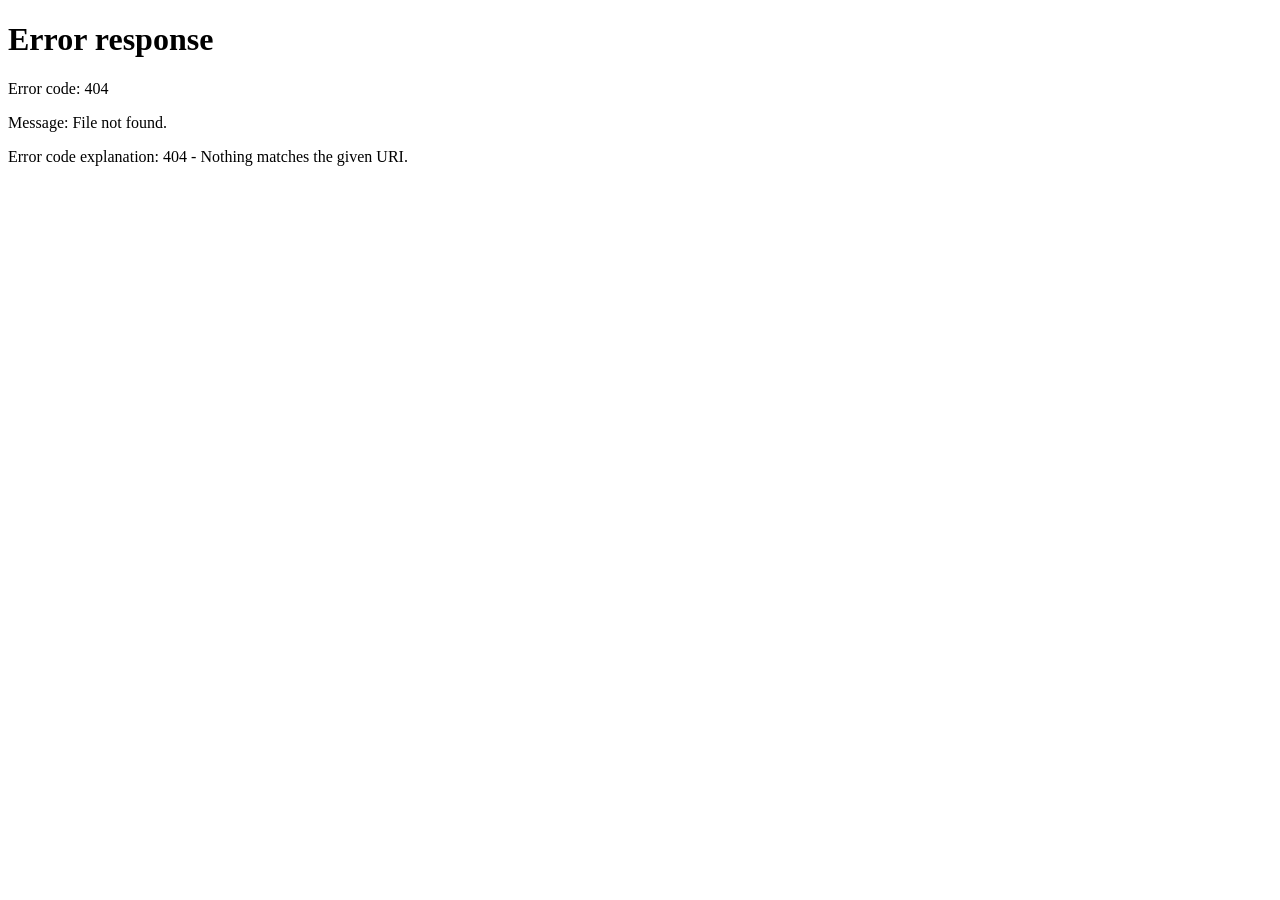
==== commit b7df95d6: "Unifica auditoria, reformula atendentes e fortalece a fila - Auditoria: banco local, donut, banhos p" ====
--- a/static/index.html
+++ b/static/index.html
@@ -12,7 +12,7 @@
   <link href="https://fonts.googleapis.com/css2?family=Fredoka:wght@500;600&family=Nunito:wght@500;600;700;800;900&display=swap" rel="stylesheet">
   <link rel="stylesheet" href="/static/styles.css">
 </head>
-<body>
+<body class="board-page">
   <header class="topbar">
     <div class="topbar-inner">
       <a class="brand" href="/">
--- a/static/styles.css
+++ b/static/styles.css
@@ -115,11 +115,6 @@
     25% { transform: rotate(-6deg); }
     75% { transform: rotate(6deg); }
 }
-@keyframes floatZ {
-    0% { opacity: 0; transform: translateY(4px); }
-    30% { opacity: 1; }
-    100% { opacity: 0; transform: translateY(-8px); }
-}
 @keyframes spin { to { transform: rotate(360deg); } }
 @keyframes bounceIn {
     0% { transform: scale(.7); opacity: 0; }
@@ -127,13 +122,14 @@
     100% { transform: scale(1); }
 }
 
-.mascot .z1 { animation: floatZ 2.4s ease-in-out infinite; }
-.mascot .z2 { animation: floatZ 2.4s ease-in-out .5s infinite; }
-.mascot .z3 { animation: floatZ 2.4s ease-in-out 1s infinite; }
-
-@media (prefers-reduced-motion: reduce) {
-    *, *::before, *::after { animation-duration: .01ms !important; transition-duration: .01ms !important; }
-}
+/* "Z" do mascote dormindo: fade suave de opacidade (sem transform) */
+@keyframes fadeZ {
+    0%, 100% { opacity: .4; }
+    50% { opacity: 1; }
+}
+.mascot .z1 { animation: fadeZ 2.4s ease-in-out infinite; }
+.mascot .z2 { animation: fadeZ 2.4s ease-in-out .5s infinite; }
+.mascot .z3 { animation: fadeZ 2.4s ease-in-out 1s infinite; }
 
 /* ------------------------------------------------------------------
    Cabeçalho
@@ -559,7 +555,7 @@
     padding: 14px 14px 14px 13px;
     box-shadow: var(--shadow-sm);
     animation: cardIn .3s ease both;
-    transition: box-shadow .15s, transform .15s;
+    transition: box-shadow .15s, transform .15s, opacity .18s;
     position: relative;
 }
 .card:hover { box-shadow: var(--shadow-md); }
@@ -658,6 +654,7 @@
 .chip.service span { white-space: normal; text-align: left; }
 .chip.time { background: var(--green-50); color: var(--green-700); }
 .chip.elapsed { background: var(--amber-100); color: var(--amber-700); }
+.chip.prioridade { background: var(--amber-100); color: var(--amber-700); font-weight: 800; }
 .chip.transport { background: var(--slate-100); color: #4A5866; }
 .chip.id { background: var(--slate-100); color: #4A5866; }
 
@@ -1478,31 +1475,6 @@
 @media (max-width: 720px) { .form-grid { grid-template-columns: 1fr; } .form-grid .btn { width: 100%; } }
 .form-err { color: var(--red); font-size: 13px; font-weight: 800; margin-top: 8px; min-height: 18px; }
 
-.person-grid {
-    display: grid;
-    grid-template-columns: repeat(auto-fill, minmax(280px, 1fr));
-    gap: 12px;
-    margin-top: 16px;
-}
-.person-card {
-    background: #fff;
-    border: 1px solid var(--border);
-    border-radius: 18px;
-    padding: 16px;
-    display: flex;
-    flex-direction: column;
-    gap: 12px;
-    box-shadow: var(--shadow-sm);
-    animation: cardIn .3s ease both;
-}
-.person-card.inactive { opacity: .7; background: var(--surface-2); }
-.person-top { display: flex; align-items: center; gap: 12px; }
-.person-name { font-family: var(--font-display); font-size: 18px; font-weight: 600; }
-.person-meta { color: var(--muted); font-size: 12.5px; font-weight: 700; display: flex; align-items: center; gap: 5px; }
-.person-meta .ic { width: 14px; height: 14px; }
-.person-actions { display: flex; gap: 8px; }
-.person-actions .btn { flex: 1; }
-
 .badge {
     display: inline-flex;
     align-items: center;
@@ -1642,6 +1614,41 @@
 td .pet-cell { display: flex; align-items: center; gap: 8px; font-weight: 800; }
 td.muted { color: var(--muted); }
 
+/* Tabela de atendentes */
+.att-table { min-width: 720px; width: 100%; }
+.att-table th:nth-child(1), .att-table td:nth-child(1) { width: 27%; }
+.att-table th:nth-child(2), .att-table td:nth-child(2) { width: 13%; }
+.att-table th:nth-child(3), .att-table td:nth-child(3) { width: 13%; }
+.att-table th:nth-child(4), .att-table td:nth-child(4) { width: 10%; }
+.att-table th:nth-child(5), .att-table td:nth-child(5) { width: 11%; }
+.att-table th:nth-child(6), .att-table td:nth-child(6) { width: 26%; }
+.att-table th, .att-table td { text-align: center; }
+.att-table .pet-cell {
+    display: grid;
+    grid-template-columns: 1fr auto 1fr;
+    align-items: center;
+    gap: 8px;
+}
+.att-table .pet-cell .avatar { justify-self: start; }
+.att-table .pet-cell .att-name {
+    grid-column: 2;
+    text-align: center;
+    overflow-wrap: anywhere;
+}
+.att-table td:nth-child(1) { overflow-wrap: anywhere; }
+.att-table td:nth-child(2), .att-table td:nth-child(3),
+.att-table td:nth-child(4), .att-table td:nth-child(5) { white-space: nowrap; }
+.att-table tr.inactive td { opacity: .6; }
+.row-actions { display: flex; align-items: center; justify-content: space-evenly; gap: 6px; flex-wrap: nowrap; }
+.row-actions .btn { white-space: nowrap; }
+@media (min-width: 641px) {
+    .att-table { table-layout: fixed; }
+}
+@media (max-width: 640px) {
+    .att-table { min-width: 560px; }
+    .att-table th:nth-child(2), .att-table td:nth-child(2) { display: none; }
+}
+
 /* ------------------------------------------------------------------
    Ferramentas
 ------------------------------------------------------------------ */
@@ -1673,6 +1680,100 @@
 .tool-card h3 { font-family: var(--font-display); font-size: 18px; font-weight: 600; }
 .tool-card p { color: var(--muted); font-size: 13.5px; font-weight: 600; line-height: 1.45; flex: 1; }
 .tool-card .btn { width: 100%; }
+
+/* Auditoria — banco local e gráficos */
+.charts-row {
+    display: grid;
+    grid-template-columns: minmax(0, 0.9fr) minmax(0, 1.4fr);
+    gap: 12px;
+    margin-bottom: 18px;
+}
+@media (max-width: 860px) { .charts-row { grid-template-columns: 1fr; } }
+
+.chart-card {
+    background: #fff;
+    border: 1px solid var(--border);
+    border-radius: 20px;
+    padding: 18px;
+    box-shadow: var(--shadow-sm);
+    min-width: 0;
+}
+.chart-head { display: flex; align-items: center; justify-content: space-between; margin-bottom: 12px; }
+.chart-head h3 { font-family: var(--font-display); font-size: 16px; font-weight: 600; }
+.chart-head .muted { font-size: 12.5px; font-weight: 700; }
+
+.donut-wrap { display: flex; align-items: center; gap: 18px; flex-wrap: wrap; }
+.donut {
+    width: 132px;
+    height: 132px;
+    border-radius: 50%;
+    background: var(--surface-2);
+    display: grid;
+    place-items: center;
+    position: relative;
+    flex: 0 0 auto;
+}
+.donut::after {
+    content: "";
+    position: absolute;
+    inset: 22px;
+    border-radius: 50%;
+    background: #fff;
+}
+.donut-center { position: relative; z-index: 1; text-align: center; line-height: 1.05; }
+.donut-center b { display: block; font-family: var(--font-display); font-size: 28px; }
+.donut-center span {
+    font-size: 11px;
+    font-weight: 800;
+    color: var(--muted);
+    text-transform: uppercase;
+    letter-spacing: .06em;
+}
+.donut-legend { display: flex; flex-direction: column; gap: 6px; flex: 1 1 140px; min-width: 140px; }
+.legend-row { display: flex; align-items: center; gap: 8px; font-size: 13px; font-weight: 700; }
+.legend-row b { margin-left: auto; }
+.legend-dot { width: 10px; height: 10px; border-radius: 50%; flex: 0 0 auto; }
+.legend-label { color: var(--muted); }
+
+.bar-chart { min-height: 170px; }
+.bar-chart .empty { padding: 10px 0; }
+.bars {
+    display: flex;
+    align-items: flex-end;
+    gap: 6px;
+    min-height: 170px;
+    overflow-x: auto;
+    padding-bottom: 2px;
+}
+.bar-col {
+    flex: 0 0 34px;
+    height: 160px;
+    display: flex;
+    flex-direction: column;
+    align-items: center;
+    gap: 4px;
+    justify-content: flex-end;
+}
+.bar-value { font-size: 11px; font-weight: 800; color: var(--muted); }
+.bar-track {
+    width: 100%;
+    flex: 1;
+    display: flex;
+    align-items: flex-end;
+    background: var(--surface-2);
+    border-radius: 8px;
+    overflow: hidden;
+}
+.bar-fill {
+    width: 100%;
+    min-height: 2px;
+    border-radius: 8px 8px 0 0;
+    background: linear-gradient(180deg, var(--green), var(--teal));
+    transition: height .4s ease;
+}
+.bar-label { font-size: 10.5px; font-weight: 800; color: var(--muted); white-space: nowrap; }
+
+.confirm-input.shake { animation: shake .45s; }
 
 .stats-6 { grid-template-columns: repeat(6, minmax(0, 1fr)); margin-bottom: 18px; }
 @media (max-width: 1100px) { .stats-6 { grid-template-columns: repeat(3, minmax(0, 1fr)); } }
@@ -1703,3 +1804,87 @@
 .mt-24 { margin-top: 24px; }
 .text-center { text-align: center; }
 .sr-only { position: absolute; width: 1px; height: 1px; overflow: hidden; clip: rect(0 0 0 0); }
+
+/* ==================================================================
+   Login
+================================================================== */
+body.login {
+    min-height: 100vh;
+    background: var(--green-50);
+    font-family: var(--font-body);
+}
+.login-wrap {
+    min-height: 100vh;
+    display: flex;
+    align-items: center;
+    justify-content: center;
+    padding: 20px;
+}
+.login-card {
+    width: 100%;
+    max-width: 400px;
+    background: var(--surface);
+    border: 1px solid var(--border);
+    border-radius: 24px;
+    padding: 32px 28px;
+    box-shadow: var(--shadow-lg);
+}
+.login-brand { text-align: center; margin-bottom: 24px; }
+.login-logo { width: 84px; height: 84px; border-radius: 50%; object-fit: cover; margin: 0 auto; }
+.login-brand h1 { font-family: var(--font-display); font-size: 26px; margin-top: 12px; color: var(--text); }
+.login-sub { color: var(--muted); font-size: 14px; margin-top: 4px; }
+.login-err {
+    color: var(--red);
+    font-size: 13px;
+    font-weight: 700;
+    min-height: 18px;
+    margin: 10px 0 4px;
+}
+
+/* ==================================================================
+   Diff-render (SSE/polling): entrada/saída suave ao reconciliar listas
+================================================================== */
+.rec-enter { opacity: 0; }
+.rec-leave { opacity: 0; pointer-events: none; }
+.done-row, .queue-row { transition: opacity .18s ease; }
+
+/* ==================================================================
+   Recepção (board-page): board preenche a viewport e cada coluna
+   rola internamente (somente a partir de 720px — mobile mantém o fluxo)
+================================================================== */
+@media (min-width: 720px) {
+    body.board-page {
+        height: 100vh;
+        height: 100dvh;
+        overflow: hidden;
+        display: flex;
+        flex-direction: column;
+    }
+    body.board-page .topbar { flex: 0 0 auto; }
+    body.board-page main {
+        flex: 1;
+        min-height: 0;
+        width: 100%;
+        display: flex;
+        flex-direction: column;
+    }
+    body.board-page .board-toolbar,
+    body.board-page .cancel-strip { flex: 0 0 auto; }
+    body.board-page .board {
+        flex: 1;
+        min-height: 0;
+        align-items: stretch;
+    }
+    body.board-page .column { max-height: 100%; min-height: 0; }
+    body.board-page .col-head { flex: 0 0 auto; }
+    body.board-page .cards {
+        flex: 1 1 auto;
+        min-height: 0;
+        overflow-y: auto;
+        scrollbar-width: thin;
+    }
+    body.board-page .cancel-strip .cancel-body {
+        max-height: 30vh;
+        overflow-y: auto;
+    }
+}
